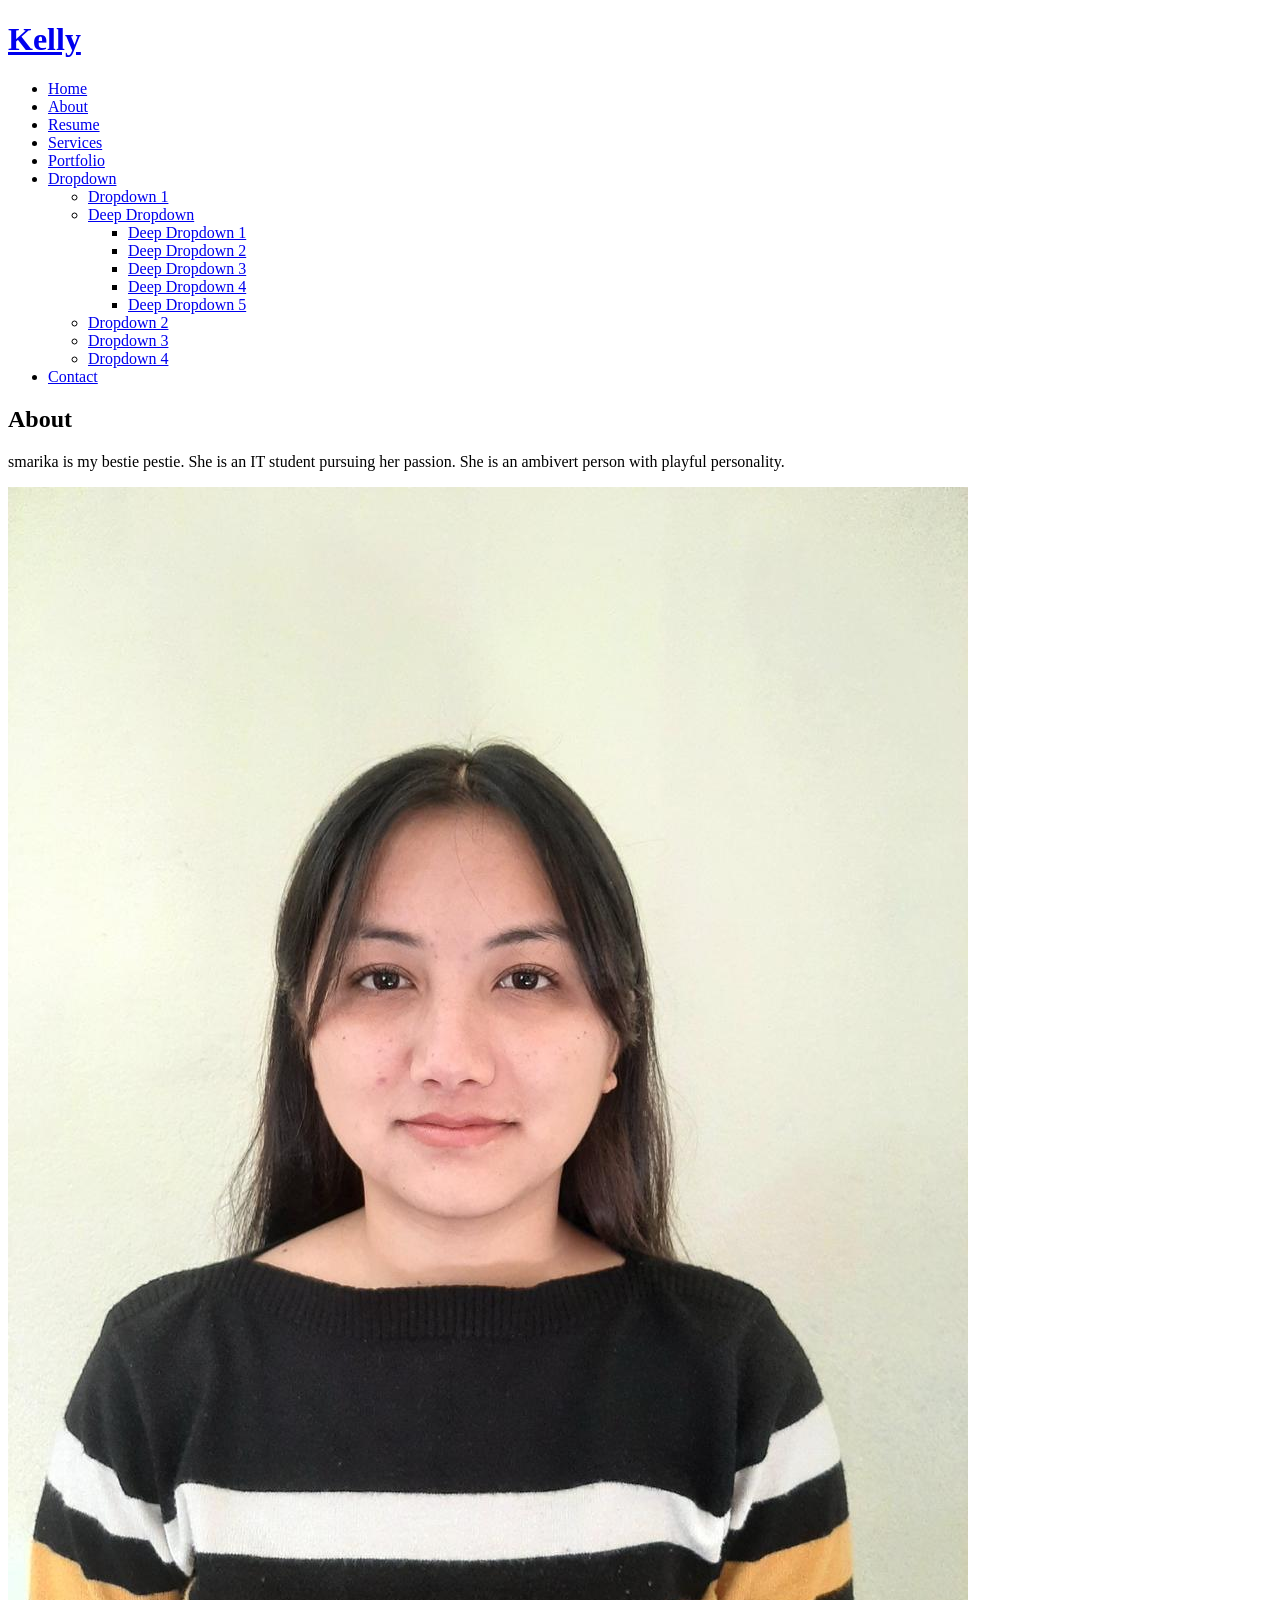
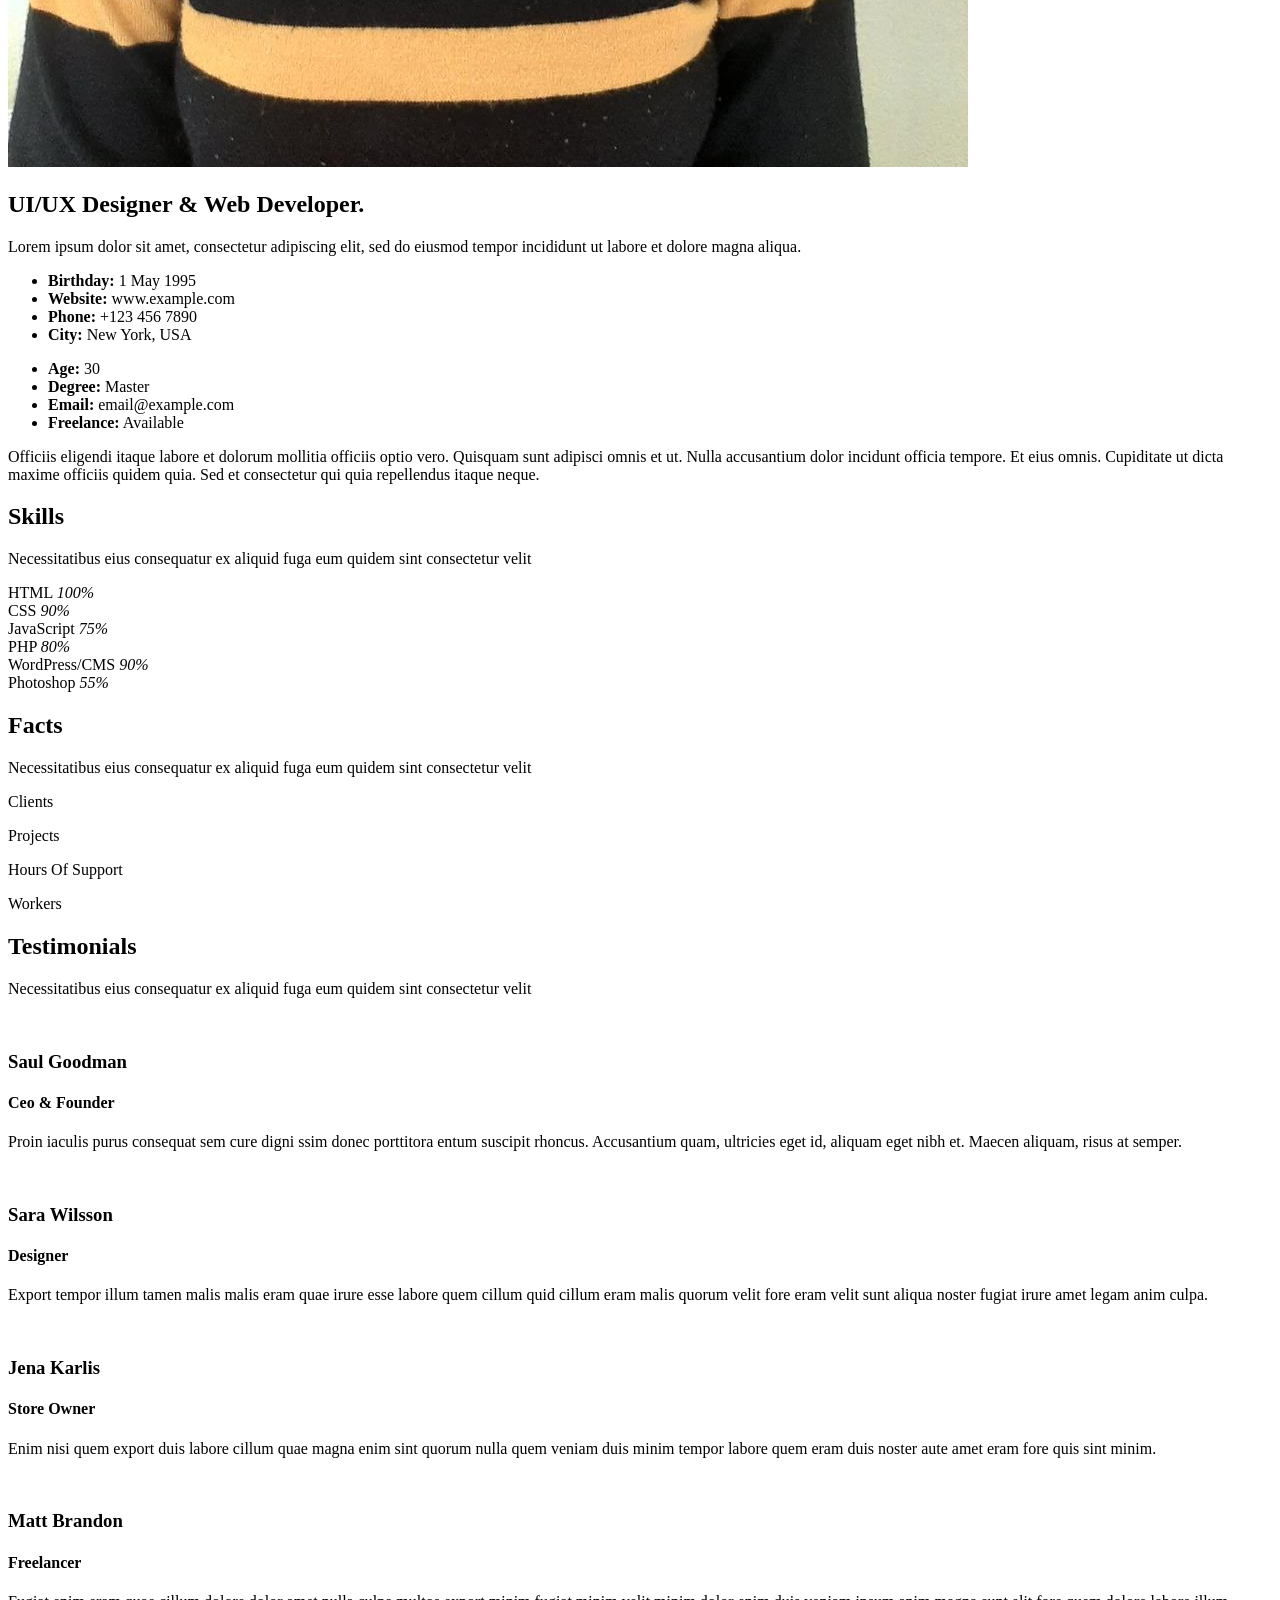
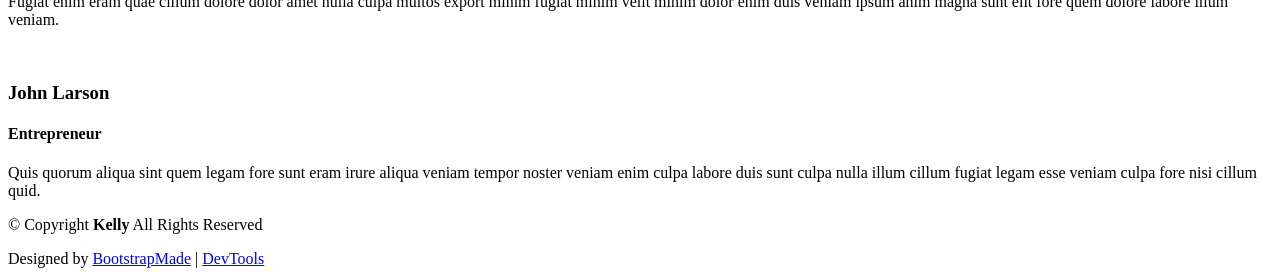
==== about.html @ 33f1fb22 "udpate: updated bio in about page" ====
<!DOCTYPE html>
<html lang="en">

<head>
  <meta charset="utf-8">
  <meta content="width=device-width, initial-scale=1.0" name="viewport">
  <title>About - Smarika thapa</title>
  <meta name="description" content="">
  <meta name="keywords" content="">

  <!-- Favicons -->
  <link href="assets/img/favicon.png" rel="icon">
  <link href="assets/img/apple-touch-icon.png" rel="apple-touch-icon">

  <!-- Fonts -->
  <link href="https://fonts.googleapis.com" rel="preconnect">
  <link href="https://fonts.gstatic.com" rel="preconnect" crossorigin>
  <link href="https://fonts.googleapis.com/css2?family=Roboto:ital,wght@0,100;0,300;0,400;0,500;0,700;0,900;1,100;1,300;1,400;1,500;1,700;1,900&family=Poppins:ital,wght@0,100;0,200;0,300;0,400;0,500;0,600;0,700;0,800;0,900;1,100;1,200;1,300;1,400;1,500;1,600;1,700;1,800;1,900&family=Raleway:ital,wght@0,100;0,200;0,300;0,400;0,500;0,600;0,700;0,800;0,900;1,100;1,200;1,300;1,400;1,500;1,600;1,700;1,800;1,900&display=swap" rel="stylesheet">

  <!-- Vendor CSS Files -->
  <link href="assets/vendor/bootstrap/css/bootstrap.min.css" rel="stylesheet">
  <link href="assets/vendor/bootstrap-icons/bootstrap-icons.css" rel="stylesheet">
  <link href="assets/vendor/aos/aos.css" rel="stylesheet">
  <link href="assets/vendor/swiper/swiper-bundle.min.css" rel="stylesheet">
  <link href="assets/vendor/glightbox/css/glightbox.min.css" rel="stylesheet">

  <!-- Main CSS File -->
  <link href="assets/css/main.css" rel="stylesheet">

 
</head>

<body class="about-page">

  <header id="header" class="header d-flex align-items-center light-background sticky-top">
    <div class="container-fluid position-relative d-flex align-items-center justify-content-between">

      <a href="index.html" class="logo d-flex align-items-center me-auto me-xl-0">
        <!-- Uncomment the line below if you also wish to use an image logo -->
        <!-- <img src="assets/img/logo.png" alt=""> -->
        <h1 class="sitename">Kelly</h1>
      </a>

      <nav id="navmenu" class="navmenu">
        <ul>
          <li><a href="index.html">Home</a></li>
          <li><a href="about.html" class="active">About</a></li>
          <li><a href="resume.html">Resume</a></li>
          <li><a href="services.html">Services</a></li>
          <li><a href="portfolio.html">Portfolio</a></li>
          <li class="dropdown"><a href="#"><span>Dropdown</span> <i class="bi bi-chevron-down toggle-dropdown"></i></a>
            <ul>
              <li><a href="#">Dropdown 1</a></li>
              <li class="dropdown"><a href="#"><span>Deep Dropdown</span> <i class="bi bi-chevron-down toggle-dropdown"></i></a>
                <ul>
                  <li><a href="#">Deep Dropdown 1</a></li>
                  <li><a href="#">Deep Dropdown 2</a></li>
                  <li><a href="#">Deep Dropdown 3</a></li>
                  <li><a href="#">Deep Dropdown 4</a></li>
                  <li><a href="#">Deep Dropdown 5</a></li>
                </ul>
              </li>
              <li><a href="#">Dropdown 2</a></li>
              <li><a href="#">Dropdown 3</a></li>
              <li><a href="#">Dropdown 4</a></li>
            </ul>
          </li>
          <li><a href="contact.html">Contact</a></li>
        </ul>
        <i class="mobile-nav-toggle d-xl-none bi bi-list"></i>
      </nav>

      <div class="header-social-links">
        <a href="#" class="twitter"><i class="bi bi-twitter-x"></i></a>
        <a href="#" class="facebook"><i class="bi bi-facebook"></i></a>
        <a href="#" class="instagram"><i class="bi bi-instagram"></i></a>
        <a href="#" class="linkedin"><i class="bi bi-linkedin"></i></a>
      </div>

    </div>
  </header>

  <main class="main">

    <!-- About Section -->
    <section id="about" class="about section">

      <!-- Section Title -->
      <div class="container section-title" data-aos="fade-up">
        <h2>About</h2>
        <p>
          smarika is my bestie pestie. She is an IT student pursuing her passion. She is an ambivert person with playful personality. 
        </p>
      </div><!-- End Section Title -->

      <div class="container" data-aos="fade-up" data-aos-delay="100">

        <div class="row gy-4 justify-content-center">
          <div class="col-lg-4">
            <img src="assets/img/portfolio/smarika.jpeg" class="img-fluid" alt="">
          </div>
          <div class="col-lg-8 content">
            <h2>UI/UX Designer &amp; Web Developer.</h2>
            <p class="fst-italic py-3">
              Lorem ipsum dolor sit amet, consectetur adipiscing elit, sed do eiusmod tempor incididunt ut labore et dolore
              magna aliqua.
            </p>
            <div class="row">
              <div class="col-lg-6">
                <ul>
                  <li><i class="bi bi-chevron-right"></i> <strong>Birthday:</strong> <span>1 May 1995</span></li>
                  <li><i class="bi bi-chevron-right"></i> <strong>Website:</strong> <span>www.example.com</span></li>
                  <li><i class="bi bi-chevron-right"></i> <strong>Phone:</strong> <span>+123 456 7890</span></li>
                  <li><i class="bi bi-chevron-right"></i> <strong>City:</strong> <span>New York, USA</span></li>
                </ul>
              </div>
              <div class="col-lg-6">
                <ul>
                  <li><i class="bi bi-chevron-right"></i> <strong>Age:</strong> <span>30</span></li>
                  <li><i class="bi bi-chevron-right"></i> <strong>Degree:</strong> <span>Master</span></li>
                  <li><i class="bi bi-chevron-right"></i> <strong>Email:</strong> <span>email@example.com</span></li>
                  <li><i class="bi bi-chevron-right"></i> <strong>Freelance:</strong> <span>Available</span></li>
                </ul>
              </div>
            </div>
            <p class="py-3">
              Officiis eligendi itaque labore et dolorum mollitia officiis optio vero. Quisquam sunt adipisci omnis et ut. Nulla accusantium dolor incidunt officia tempore. Et eius omnis.
              Cupiditate ut dicta maxime officiis quidem quia. Sed et consectetur qui quia repellendus itaque neque.
            </p>
          </div>
        </div>

      </div>

    </section><!-- /About Section -->

    <!-- Skills Section -->
    <section id="skills" class="skills section">

      <!-- Section Title -->
      <div class="container section-title" data-aos="fade-up">
        <h2>Skills</h2>
        <p>Necessitatibus eius consequatur ex aliquid fuga eum quidem sint consectetur velit</p>
      </div><!-- End Section Title -->

      <div class="container" data-aos="fade-up" data-aos-delay="100">

        <div class="row skills-content skills-animation">

          <div class="col-lg-6">

            <div class="progress">
              <span class="skill"><span>HTML</span> <i class="val">100%</i></span>
              <div class="progress-bar-wrap">
                <div class="progress-bar" role="progressbar" aria-valuenow="100" aria-valuemin="0" aria-valuemax="100"></div>
              </div>
            </div><!-- End Skills Item -->

            <div class="progress">
              <span class="skill"><span>CSS</span> <i class="val">90%</i></span>
              <div class="progress-bar-wrap">
                <div class="progress-bar" role="progressbar" aria-valuenow="90" aria-valuemin="0" aria-valuemax="100"></div>
              </div>
            </div><!-- End Skills Item -->

            <div class="progress">
              <span class="skill"><span>JavaScript</span> <i class="val">75%</i></span>
              <div class="progress-bar-wrap">
                <div class="progress-bar" role="progressbar" aria-valuenow="75" aria-valuemin="0" aria-valuemax="100"></div>
              </div>
            </div><!-- End Skills Item -->

          </div>

          <div class="col-lg-6">

            <div class="progress">
              <span class="skill"><span>PHP</span> <i class="val">80%</i></span>
              <div class="progress-bar-wrap">
                <div class="progress-bar" role="progressbar" aria-valuenow="80" aria-valuemin="0" aria-valuemax="100"></div>
              </div>
            </div><!-- End Skills Item -->

            <div class="progress">
              <span class="skill"><span>WordPress/CMS</span> <i class="val">90%</i></span>
              <div class="progress-bar-wrap">
                <div class="progress-bar" role="progressbar" aria-valuenow="90" aria-valuemin="0" aria-valuemax="100"></div>
              </div>
            </div><!-- End Skills Item -->

            <div class="progress">
              <span class="skill"><span>Photoshop</span> <i class="val">55%</i></span>
              <div class="progress-bar-wrap">
                <div class="progress-bar" role="progressbar" aria-valuenow="55" aria-valuemin="0" aria-valuemax="100"></div>
              </div>
            </div><!-- End Skills Item -->

          </div>

        </div>

      </div>

    </section><!-- /Skills Section -->

    <!-- Stats Section -->
    <section id="stats" class="stats section">

      <!-- Section Title -->
      <div class="container section-title" data-aos="fade-up">
        <h2>Facts</h2>
        <p>Necessitatibus eius consequatur ex aliquid fuga eum quidem sint consectetur velit</p>
      </div><!-- End Section Title -->

      <div class="container" data-aos="fade-up" data-aos-delay="100">

        <div class="row gy-4">

          <div class="col-lg-3 col-md-6">
            <div class="stats-item text-center w-100 h-100">
              <span data-purecounter-start="0" data-purecounter-end="232" data-purecounter-duration="1" class="purecounter"></span>
              <p>Clients</p>
            </div>
          </div><!-- End Stats Item -->

          <div class="col-lg-3 col-md-6">
            <div class="stats-item text-center w-100 h-100">
              <span data-purecounter-start="0" data-purecounter-end="521" data-purecounter-duration="1" class="purecounter"></span>
              <p>Projects</p>
            </div>
          </div><!-- End Stats Item -->

          <div class="col-lg-3 col-md-6">
            <div class="stats-item text-center w-100 h-100">
              <span data-purecounter-start="0" data-purecounter-end="1453" data-purecounter-duration="1" class="purecounter"></span>
              <p>Hours Of Support</p>
            </div>
          </div><!-- End Stats Item -->

          <div class="col-lg-3 col-md-6">
            <div class="stats-item text-center w-100 h-100">
              <span data-purecounter-start="0" data-purecounter-end="32" data-purecounter-duration="1" class="purecounter"></span>
              <p>Workers</p>
            </div>
          </div><!-- End Stats Item -->

        </div>

      </div>

    </section><!-- /Stats Section -->

    <!-- Testimonials Section -->
    <section id="testimonials" class="testimonials section">

      <!-- Section Title -->
      <div class="container section-title" data-aos="fade-up">
        <h2>Testimonials</h2>
        <p>Necessitatibus eius consequatur ex aliquid fuga eum quidem sint consectetur velit</p>
      </div><!-- End Section Title -->

      <div class="container" data-aos="fade-up" data-aos-delay="100">

        <div class="swiper init-swiper">
          <script type="application/json" class="swiper-config">
            {
              "loop": true,
              "speed": 600,
              "autoplay": {
                "delay": 5000
              },
              "slidesPerView": "auto",
              "pagination": {
                "el": ".swiper-pagination",
                "type": "bullets",
                "clickable": true
              }
            }
          </script>
          <div class="swiper-wrapper">

            <div class="swiper-slide">
              <div class="testimonial-item">
                <img src="assets/img/testimonials/testimonials-1.jpg" class="testimonial-img" alt="">
                <h3>Saul Goodman</h3>
                <h4>Ceo &amp; Founder</h4>
                <div class="stars">
                  <i class="bi bi-star-fill"></i><i class="bi bi-star-fill"></i><i class="bi bi-star-fill"></i><i class="bi bi-star-fill"></i><i class="bi bi-star-fill"></i>
                </div>
                <p>
                  <i class="bi bi-quote quote-icon-left"></i>
                  <span>Proin iaculis purus consequat sem cure digni ssim donec porttitora entum suscipit rhoncus. Accusantium quam, ultricies eget id, aliquam eget nibh et. Maecen aliquam, risus at semper.</span>
                  <i class="bi bi-quote quote-icon-right"></i>
                </p>
              </div>
            </div><!-- End testimonial item -->

            <div class="swiper-slide">
              <div class="testimonial-item">
                <img src="assets/img/testimonials/testimonials-2.jpg" class="testimonial-img" alt="">
                <h3>Sara Wilsson</h3>
                <h4>Designer</h4>
                <div class="stars">
                  <i class="bi bi-star-fill"></i><i class="bi bi-star-fill"></i><i class="bi bi-star-fill"></i><i class="bi bi-star-fill"></i><i class="bi bi-star-fill"></i>
                </div>
                <p>
                  <i class="bi bi-quote quote-icon-left"></i>
                  <span>Export tempor illum tamen malis malis eram quae irure esse labore quem cillum quid cillum eram malis quorum velit fore eram velit sunt aliqua noster fugiat irure amet legam anim culpa.</span>
                  <i class="bi bi-quote quote-icon-right"></i>
                </p>
              </div>
            </div><!-- End testimonial item -->

            <div class="swiper-slide">
              <div class="testimonial-item">
                <img src="assets/img/testimonials/testimonials-3.jpg" class="testimonial-img" alt="">
                <h3>Jena Karlis</h3>
                <h4>Store Owner</h4>
                <div class="stars">
                  <i class="bi bi-star-fill"></i><i class="bi bi-star-fill"></i><i class="bi bi-star-fill"></i><i class="bi bi-star-fill"></i><i class="bi bi-star-fill"></i>
                </div>
                <p>
                  <i class="bi bi-quote quote-icon-left"></i>
                  <span>Enim nisi quem export duis labore cillum quae magna enim sint quorum nulla quem veniam duis minim tempor labore quem eram duis noster aute amet eram fore quis sint minim.</span>
                  <i class="bi bi-quote quote-icon-right"></i>
                </p>
              </div>
            </div><!-- End testimonial item -->

            <div class="swiper-slide">
              <div class="testimonial-item">
                <img src="assets/img/testimonials/testimonials-4.jpg" class="testimonial-img" alt="">
                <h3>Matt Brandon</h3>
                <h4>Freelancer</h4>
                <div class="stars">
                  <i class="bi bi-star-fill"></i><i class="bi bi-star-fill"></i><i class="bi bi-star-fill"></i><i class="bi bi-star-fill"></i><i class="bi bi-star-fill"></i>
                </div>
                <p>
                  <i class="bi bi-quote quote-icon-left"></i>
                  <span>Fugiat enim eram quae cillum dolore dolor amet nulla culpa multos export minim fugiat minim velit minim dolor enim duis veniam ipsum anim magna sunt elit fore quem dolore labore illum veniam.</span>
                  <i class="bi bi-quote quote-icon-right"></i>
                </p>
              </div>
            </div><!-- End testimonial item -->

            <div class="swiper-slide">
              <div class="testimonial-item">
                <img src="assets/img/testimonials/testimonials-5.jpg" class="testimonial-img" alt="">
                <h3>John Larson</h3>
                <h4>Entrepreneur</h4>
                <div class="stars">
                  <i class="bi bi-star-fill"></i><i class="bi bi-star-fill"></i><i class="bi bi-star-fill"></i><i class="bi bi-star-fill"></i><i class="bi bi-star-fill"></i>
                </div>
                <p>
                  <i class="bi bi-quote quote-icon-left"></i>
                  <span>Quis quorum aliqua sint quem legam fore sunt eram irure aliqua veniam tempor noster veniam enim culpa labore duis sunt culpa nulla illum cillum fugiat legam esse veniam culpa fore nisi cillum quid.</span>
                  <i class="bi bi-quote quote-icon-right"></i>
                </p>
              </div>
            </div><!-- End testimonial item -->

          </div>
          <div class="swiper-pagination"></div>
        </div>

      </div>

    </section><!-- /Testimonials Section -->

  </main>

  <footer id="footer" class="footer light-background">

    <div class="container">
      <div class="copyright text-center ">
        <p>© <span>Copyright</span> <strong class="px-1 sitename">Kelly</strong> <span>All Rights Reserved<br></span></p>
      </div>
      <div class="social-links d-flex justify-content-center">
        <a href=""><i class="bi bi-twitter-x"></i></a>
        <a href=""><i class="bi bi-facebook"></i></a>
        <a href=""><i class="bi bi-instagram"></i></a>
        <a href=""><i class="bi bi-linkedin"></i></a>
      </div>
      <div class="credits">
        <!-- All the links in the footer should remain intact. -->
        <!-- You can delete the links only if you've purchased the pro version. -->
        <!-- Licensing information: https://bootstrapmade.com/license/ -->
        <!-- Purchase the pro version with working PHP/AJAX contact form: [buy-url] -->
        Designed by <a href="https://bootstrapmade.com/">BootstrapMade</a> | <a href="https://bootstrapmade.com/tools/">DevTools</a>
      </div>
    </div>

  </footer>

  <!-- Scroll Top -->
  <a href="#" id="scroll-top" class="scroll-top d-flex align-items-center justify-content-center"><i class="bi bi-arrow-up-short"></i></a>

  <!-- Preloader -->
  <div id="preloader"></div>

  <!-- Vendor JS Files -->
  <script src="assets/vendor/bootstrap/js/bootstrap.bundle.min.js"></script>
  <script src="assets/vendor/php-email-form/validate.js"></script>
  <script src="assets/vendor/aos/aos.js"></script>
  <script src="assets/vendor/waypoints/noframework.waypoints.js"></script>
  <script src="assets/vendor/purecounter/purecounter_vanilla.js"></script>
  <script src="assets/vendor/swiper/swiper-bundle.min.js"></script>
  <script src="assets/vendor/glightbox/js/glightbox.min.js"></script>
  <script src="assets/vendor/imagesloaded/imagesloaded.pkgd.min.js"></script>
  <script src="assets/vendor/isotope-layout/isotope.pkgd.min.js"></script>

  <!-- Main JS File -->
  <script src="assets/js/main.js"></script>

</body>

</html>
---- assets/css/main.css ----
/**
* Template Name: Kelly
* Template URL: https://bootstrapmade.com/kelly-free-bootstrap-cv-resume-html-template/
* Updated: Aug 07 2024 with Bootstrap v5.3.3
* Author: BootstrapMade.com
* License: https://bootstrapmade.com/license/
*/

/*--------------------------------------------------------------
# Font & Color Variables
# Help: https://bootstrapmade.com/color-system/
--------------------------------------------------------------*/
/* Fonts */
:root {
  --default-font: "Roboto",  system-ui, -apple-system, "Segoe UI", Roboto, "Helvetica Neue", Arial, "Noto Sans", "Liberation Sans", sans-serif, "Apple Color Emoji", "Segoe UI Emoji", "Segoe UI Symbol", "Noto Color Emoji";
  --heading-font: "Raleway",  sans-serif;
  --nav-font: "Poppins",  sans-serif;
}

/* Global Colors - The following color variables are used throughout the website. Updating them here will change the color scheme of the entire website */
:root { 
  --background-color: #ffffff; /* Background color for the entire website, including individual sections */
  --default-color: #444444; /* Default color used for the majority of the text content across the entire website */
  --heading-color: #222222; /* Color for headings, subheadings and title throughout the website */
  --accent-color: #34b7a7; /* Accent color that represents your brand on the website. It's used for buttons, links, and other elements that need to stand out */
  --surface-color: #ffffff; /* The surface color is used as a background of boxed elements within sections, such as cards, icon boxes, or other elements that require a visual separation from the global background. */
  --contrast-color: #ffffff; /* Contrast color for text, ensuring readability against backgrounds of accent, heading, or default colors. */
}

/* Nav Menu Colors - The following color variables are used specifically for the navigation menu. They are separate from the global colors to allow for more customization options */
:root {
  --nav-color: #444444;  /* The default color of the main navmenu links */
  --nav-hover-color: #34b7a7; /* Applied to main navmenu links when they are hovered over or active */
  --nav-mobile-background-color: #ffffff; /* Used as the background color for mobile navigation menu */
  --nav-dropdown-background-color: #ffffff; /* Used as the background color for dropdown items that appear when hovering over primary navigation items */
  --nav-dropdown-color: #444444; /* Used for navigation links of the dropdown items in the navigation menu. */
  --nav-dropdown-hover-color: #34b7a7; /* Similar to --nav-hover-color, this color is applied to dropdown navigation links when they are hovered over. */
}

/* Color Presets - These classes override global colors when applied to any section or element, providing reuse of the sam color scheme. */

.light-background {
  --background-color: #e9e8e6;
  --surface-color: #ffffff;
}

.dark-background {
  --background-color: #060606;
  --default-color: #ffffff;
  --heading-color: #ffffff;
  --surface-color: #252525;
  --contrast-color: #ffffff;
}

/* Smooth scroll */
:root {
  scroll-behavior: smooth;
}

/*--------------------------------------------------------------
# General Styling & Shared Classes
--------------------------------------------------------------*/
body {
  color: var(--default-color);
  background-color: var(--background-color);
  font-family: var(--default-font);
}

a {
  color: var(--accent-color);
  text-decoration: none;
  transition: 0.3s;
}

a:hover {
  color: color-mix(in srgb, var(--accent-color), transparent 25%);
  text-decoration: none;
}

h1,
h2,
h3,
h4,
h5,
h6 {
  color: var(--heading-color);
  font-family: var(--heading-font);
}

/* PHP Email Form Messages
------------------------------*/
.php-email-form .error-message {
  display: none;
  background: #df1529;
  color: #ffffff;
  text-align: left;
  padding: 15px;
  margin-bottom: 24px;
  font-weight: 600;
}

.php-email-form .sent-message {
  display: none;
  color: #ffffff;
  background: #059652;
  text-align: center;
  padding: 15px;
  margin-bottom: 24px;
  font-weight: 600;
}

.php-email-form .loading {
  display: none;
  background: var(--surface-color);
  text-align: center;
  padding: 15px;
  margin-bottom: 24px;
}

.php-email-form .loading:before {
  content: "";
  display: inline-block;
  border-radius: 50%;
  width: 24px;
  height: 24px;
  margin: 0 10px -6px 0;
  border: 3px solid var(--accent-color);
  border-top-color: var(--surface-color);
  animation: php-email-form-loading 1s linear infinite;
}

@keyframes php-email-form-loading {
  0% {
    transform: rotate(0deg);
  }

  100% {
    transform: rotate(360deg);
  }
}

/*--------------------------------------------------------------
# Global Header
--------------------------------------------------------------*/
.header {
  color: var(--default-color);
  background-color: var(--background-color);
  padding: 15px 0;
  transition: all 0.5s;
  z-index: 997;
  box-shadow: 0px 0 18px rgba(0, 0, 0, 0.1);
}

.header .logo {
  line-height: 1;
}

.header .logo img {
  max-height: 36px;
  margin-right: 8px;
}

.header .logo h1 {
  font-size: 32px;
  margin: 0;
  font-weight: 300;
  text-transform: uppercase;
  color: var(--heading-color);
}

.header .header-social-links {
  padding-right: 15px;
}

.header .header-social-links a {
  color: color-mix(in srgb, var(--default-color), transparent 40%);
  padding-left: 6px;
  display: inline-block;
  transition: 0.3s;
  font-size: 16px;
}

.header .header-social-links a:hover {
  color: var(--accent-color);
}

.header .header-social-links a i {
  line-height: 0px;
}

@media (max-width: 1200px) {
  .header .logo {
    order: 1;
  }

  .header .header-social-links {
    order: 2;
  }

  .header .navmenu {
    order: 3;
  }
}

/*--------------------------------------------------------------
# Navigation Menu
--------------------------------------------------------------*/
/* Desktop Navigation */
@media (min-width: 1200px) {
  .navmenu {
    padding: 0;
  }

  .navmenu ul {
    margin: 0;
    padding: 0;
    display: flex;
    list-style: none;
    align-items: center;
  }

  .navmenu li {
    position: relative;
  }

  .navmenu>ul>li {
    white-space: nowrap;
    padding: 15px 14px;
  }

  .navmenu>ul>li:last-child {
    padding-right: 0;
  }

  .navmenu a,
  .navmenu a:focus {
    color: var(--nav-color);
    font-size: 15px;
    padding: 0 2px;
    font-family: var(--nav-font);
    font-weight: 400;
    display: flex;
    align-items: center;
    justify-content: space-between;
    white-space: nowrap;
    transition: 0.3s;
    position: relative;
  }

  .navmenu a i,
  .navmenu a:focus i {
    font-size: 12px;
    line-height: 0;
    margin-left: 5px;
    transition: 0.3s;
  }

  .navmenu>ul>li>a:before {
    content: "";
    position: absolute;
    height: 2px;
    bottom: -6px;
    left: 0;
    background-color: var(--nav-hover-color);
    visibility: hidden;
    width: 0px;
    transition: all 0.3s ease-in-out 0s;
  }

  .navmenu a:hover:before,
  .navmenu li:hover>a:before,
  .navmenu .active:before {
    visibility: visible;
    width: 25px;
  }

  .navmenu li:hover>a,
  .navmenu .active,
  .navmenu .active:focus {
    color: var(--nav-hover-color);
  }

  .navmenu .dropdown ul {
    margin: 0;
    padding: 10px 0;
    background: var(--nav-dropdown-background-color);
    display: block;
    position: absolute;
    visibility: hidden;
    left: 14px;
    top: 130%;
    opacity: 0;
    transition: 0.3s;
    border-radius: 4px;
    z-index: 99;
    box-shadow: 0px 0px 30px rgba(0, 0, 0, 0.1);
  }

  .navmenu .dropdown ul li {
    min-width: 200px;
  }

  .navmenu .dropdown ul a {
    padding: 10px 20px;
    font-size: 15px;
    text-transform: none;
    color: var(--nav-dropdown-color);
  }

  .navmenu .dropdown ul a i {
    font-size: 12px;
  }

  .navmenu .dropdown ul a:hover,
  .navmenu .dropdown ul .active:hover,
  .navmenu .dropdown ul li:hover>a {
    color: var(--nav-dropdown-hover-color);
  }

  .navmenu .dropdown:hover>ul {
    opacity: 1;
    top: 100%;
    visibility: visible;
  }

  .navmenu .dropdown .dropdown ul {
    top: 0;
    left: -90%;
    visibility: hidden;
  }

  .navmenu .dropdown .dropdown:hover>ul {
    opacity: 1;
    top: 0;
    left: -100%;
    visibility: visible;
  }
}

/* Mobile Navigation */
@media (max-width: 1199px) {
  .mobile-nav-toggle {
    color: var(--nav-color);
    font-size: 28px;
    line-height: 0;
    margin-right: 10px;
    cursor: pointer;
    transition: color 0.3s;
  }

  .navmenu {
    padding: 0;
    z-index: 9997;
  }

  .navmenu ul {
    display: none;
    list-style: none;
    position: absolute;
    inset: 60px 20px 20px 20px;
    padding: 10px 0;
    margin: 0;
    border-radius: 6px;
    background-color: var(--nav-mobile-background-color);
    border: 1px solid color-mix(in srgb, var(--default-color), transparent 90%);
    box-shadow: none;
    overflow-y: auto;
    transition: 0.3s;
    z-index: 9998;
  }

  .navmenu a,
  .navmenu a:focus {
    color: var(--nav-dropdown-color);
    padding: 10px 20px;
    font-family: var(--nav-font);
    font-size: 17px;
    font-weight: 500;
    display: flex;
    align-items: center;
    justify-content: space-between;
    white-space: nowrap;
    transition: 0.3s;
  }

  .navmenu a i,
  .navmenu a:focus i {
    font-size: 12px;
    line-height: 0;
    margin-left: 5px;
    width: 30px;
    height: 30px;
    display: flex;
    align-items: center;
    justify-content: center;
    border-radius: 50%;
    transition: 0.3s;
    background-color: color-mix(in srgb, var(--accent-color), transparent 90%);
  }

  .navmenu a i:hover,
  .navmenu a:focus i:hover {
    background-color: var(--accent-color);
    color: var(--contrast-color);
  }

  .navmenu a:hover,
  .navmenu .active,
  .navmenu .active:focus {
    color: var(--nav-dropdown-hover-color);
  }

  .navmenu .active i,
  .navmenu .active:focus i {
    background-color: var(--accent-color);
    color: var(--contrast-color);
    transform: rotate(180deg);
  }

  .navmenu .dropdown ul {
    position: static;
    display: none;
    z-index: 99;
    padding: 10px 0;
    margin: 10px 20px;
    background-color: var(--nav-dropdown-background-color);
    transition: all 0.5s ease-in-out;
  }

  .navmenu .dropdown ul ul {
    background-color: rgba(33, 37, 41, 0.1);
  }

  .navmenu .dropdown>.dropdown-active {
    display: block;
    background-color: rgba(33, 37, 41, 0.03);
  }

  .mobile-nav-active {
    overflow: hidden;
  }

  .mobile-nav-active .mobile-nav-toggle {
    color: #fff;
    position: absolute;
    font-size: 32px;
    top: 15px;
    right: 15px;
    margin-right: 0;
    z-index: 9999;
  }

  .mobile-nav-active .navmenu {
    position: fixed;
    overflow: hidden;
    inset: 0;
    background: rgba(33, 37, 41, 0.8);
    transition: 0.3s;
  }

  .mobile-nav-active .navmenu>ul {
    display: block;
  }
}

/*--------------------------------------------------------------
# Global Footer
--------------------------------------------------------------*/
.footer {
  color: var(--default-color);
  background-color: var(--background-color);
  font-size: 14px;
  padding: 40px 0;
  position: relative;
}

.footer .copyright p {
  margin-bottom: 0;
}

.footer .social-links {
  margin-top: 20px;
}

.footer .social-links a {
  display: flex;
  align-items: center;
  justify-content: center;
  width: 40px;
  height: 40px;
  border-radius: 50%;
  border: 1px solid color-mix(in srgb, var(--default-color), transparent 50%);
  font-size: 16px;
  color: color-mix(in srgb, var(--default-color), transparent 50%);
  margin: 0 5px;
  transition: 0.3s;
}

.footer .social-links a:hover {
  color: var(--accent-color);
  border-color: var(--accent-color);
}

.footer .credits {
  margin-top: 10px;
  font-size: 13px;
  text-align: center;
}

/*--------------------------------------------------------------
# Preloader
--------------------------------------------------------------*/
#preloader {
  position: fixed;
  inset: 0;
  z-index: 9999;
  overflow: hidden;
  background-color: var(--background-color);
  transition: all 0.6s ease-out;
  width: 100%;
  height: 100vh;
}

#preloader:before,
#preloader:after {
  content: "";
  position: absolute;
  border: 4px solid var(--accent-color);
  border-radius: 50%;
  animation: animate-preloader 2s cubic-bezier(0, 0.2, 0.8, 1) infinite;
}

#preloader:after {
  animation-delay: -0.5s;
}

@keyframes animate-preloader {
  0% {
    width: 10px;
    height: 10px;
    top: calc(50% - 5px);
    left: calc(50% - 5px);
    opacity: 1;
  }

  100% {
    width: 72px;
    height: 72px;
    top: calc(50% - 36px);
    left: calc(50% - 36px);
    opacity: 0;
  }
}

/*--------------------------------------------------------------
# Scroll Top Button
--------------------------------------------------------------*/
.scroll-top {
  position: fixed;
  visibility: hidden;
  opacity: 0;
  right: 15px;
  bottom: -15px;
  z-index: 99999;
  background-color: var(--accent-color);
  width: 44px;
  height: 44px;
  border-radius: 50px;
  transition: all 0.4s;
}

.scroll-top i {
  font-size: 24px;
  color: var(--contrast-color);
  line-height: 0;
}

.scroll-top:hover {
  background-color: color-mix(in srgb, var(--accent-color), transparent 20%);
  color: var(--contrast-color);
}

.scroll-top.active {
  visibility: visible;
  opacity: 1;
  bottom: 15px;
}

/*--------------------------------------------------------------
# Disable aos animation delay on mobile devices
--------------------------------------------------------------*/
@media screen and (max-width: 768px) {
  [data-aos-delay] {
    transition-delay: 0 !important;
  }
}

/*--------------------------------------------------------------
# Global Page Titles & Breadcrumbs
--------------------------------------------------------------*/
.page-title {
  color: var(--default-color);
  background-color: var(--background-color);
  padding: 25px 0;
  position: relative;
  border-bottom: 1px solid color-mix(in srgb, var(--default-color), transparent 85%);
}

.page-title h1 {
  font-size: 24px;
  font-weight: 400;
}

.page-title .breadcrumbs ol {
  display: flex;
  flex-wrap: wrap;
  list-style: none;
  padding: 0;
  margin: 0;
  font-size: 14px;
  font-weight: 400;
}

.page-title .breadcrumbs ol li+li {
  padding-left: 10px;
}

.page-title .breadcrumbs ol li+li::before {
  content: "/";
  display: inline-block;
  padding-right: 10px;
  color: color-mix(in srgb, var(--default-color), transparent 70%);
}

/*--------------------------------------------------------------
# Global Sections
--------------------------------------------------------------*/
section,
.section {
  color: var(--default-color);
  background-color: var(--background-color);
  padding: 60px 0;
  scroll-margin-top: 100px;
  overflow: clip;
}

@media (max-width: 1199px) {

  section,
  .section {
    scroll-margin-top: 66px;
  }
}

/*--------------------------------------------------------------
# Global Section Titles
--------------------------------------------------------------*/
.section-title {
  text-align: center;
  padding-bottom: 60px;
  position: relative;
}

.section-title h2 {
  font-size: 32px;
  font-weight: 700;
  margin-bottom: 20px;
  padding-bottom: 20px;
  position: relative;
}

.section-title h2:after {
  content: "";
  position: absolute;
  display: block;
  width: 50px;
  height: 3px;
  background: var(--accent-color);
  left: 0;
  right: 0;
  bottom: 0;
  margin: auto;
}

.section-title p {
  margin-bottom: 0;
}

/*--------------------------------------------------------------
# Hero Section
--------------------------------------------------------------*/
.hero {
  width: 100%;
  min-height: calc(100vh - 82px);
  position: relative;
  padding: 80px 0;
  display: flex;
  align-items: center;
  justify-content: center;
}

@media (max-width: 1200px) {
  .hero {
    min-height: calc(100vh - 68px);
  }
}

.hero img {
  position: absolute;
  inset: 0;
  display: block;
  width: 100%;
  height: 100%;
  object-fit: cover;
  z-index: 1;
}

.hero .container {
  position: relative;
  z-index: 3;
}

.hero h2 {
  margin: 0;
  font-size: 48px;
  font-weight: 700;
}

.hero p {
  margin: 10px 0 0 0;
  font-size: 24px;
  color: var(--heading-color);
}

.hero .btn-get-started {
  color: var(--contrast-color);
  background: var(--accent-color);
  font-family: var(--heading-font);
  text-transform: uppercase;
  font-weight: 600;
  font-size: 12px;
  letter-spacing: 1px;
  display: inline-block;
  padding: 12px 40px;
  border-radius: 50px;
  transition: 0.5s;
  margin-top: 30px;
}

.hero .btn-get-started:hover {
  background: color-mix(in srgb, var(--accent-color) 90%, white 20%);
}

@media (max-width: 768px) {
  .hero h2 {
    font-size: 32px;
  }

  .hero p {
    font-size: 18px;
  }
}

/*--------------------------------------------------------------
# About Section
--------------------------------------------------------------*/
.about .content h2 {
  font-weight: 700;
  font-size: 24px;
}

.about .content ul {
  list-style: none;
  padding: 0;
}

.about .content ul li {
  margin-bottom: 20px;
  display: flex;
  align-items: center;
}

.about .content ul strong {
  margin-right: 10px;
}

.about .content ul i {
  font-size: 16px;
  margin-right: 5px;
  color: var(--accent-color);
  line-height: 0;
}

/*--------------------------------------------------------------
# Skills Section
--------------------------------------------------------------*/
.skills .progress {
  height: 60px;
  display: block;
  background: none;
  border-radius: 0;
}

.skills .progress .skill {
  color: var(--heading-color);
  padding: 0;
  margin: 0 0 6px 0;
  text-transform: uppercase;
  display: block;
  font-weight: 600;
  font-family: var(--heading-font);
}

.skills .progress .skill .val {
  float: right;
  font-style: normal;
}

.skills .progress-bar-wrap {
  background: color-mix(in srgb, var(--default-color), transparent 90%);
  height: 10px;
}

.skills .progress-bar {
  width: 1px;
  height: 10px;
  transition: 0.9s;
  background-color: var(--accent-color);
}

/*--------------------------------------------------------------
# Stats Section
--------------------------------------------------------------*/
.stats .stats-item {
  padding: 30px;
  width: 100%;
}

.stats .stats-item span {
  color: var(--heading-color);
  font-size: 48px;
  display: block;
  font-weight: 700;
  margin-bottom: 20px;
  padding-bottom: 20px;
  position: relative;
}

.stats .stats-item span:after {
  content: "";
  position: absolute;
  display: block;
  width: 25px;
  height: 3px;
  background: var(--accent-color);
  left: 0;
  right: 0;
  bottom: 0;
  margin: auto;
}

.stats .stats-item p {
  color: color-mix(in srgb, var(--default-color), transparent 40%);
  padding: 0;
  margin: 0;
  font-family: var(--heading-font);
  font-weight: 500;
}

/*--------------------------------------------------------------
# Testimonials Section
--------------------------------------------------------------*/
.testimonials .section-header {
  margin-bottom: 40px;
}

.testimonials .testimonials-carousel,
.testimonials .testimonials-slider {
  overflow: hidden;
}

.testimonials .testimonial-item {
  text-align: center;
}

.testimonials .testimonial-item .testimonial-img {
  width: 120px;
  border-radius: 50%;
  border: 4px solid var(--background-color);
  margin: 0 auto;
}

.testimonials .testimonial-item h3 {
  font-size: 20px;
  font-weight: bold;
  margin: 10px 0 5px 0;
}

.testimonials .testimonial-item h4 {
  font-size: 14px;
  color: color-mix(in srgb, var(--default-color), transparent 40%);
  margin: 0 0 15px 0;
}

.testimonials .testimonial-item .stars {
  margin-bottom: 15px;
}

.testimonials .testimonial-item .stars i {
  color: #ffc107;
  margin: 0 1px;
}

.testimonials .testimonial-item .quote-icon-left,
.testimonials .testimonial-item .quote-icon-right {
  color: color-mix(in srgb, var(--accent-color), transparent 50%);
  font-size: 26px;
  line-height: 0;
}

.testimonials .testimonial-item .quote-icon-left {
  display: inline-block;
  left: -5px;
  position: relative;
}

.testimonials .testimonial-item .quote-icon-right {
  display: inline-block;
  right: -5px;
  position: relative;
  top: 10px;
  transform: scale(-1, -1);
}

.testimonials .testimonial-item p {
  font-style: italic;
  margin: 0 auto 15px auto;
}

.testimonials .swiper-wrapper {
  height: auto;
}

.testimonials .swiper-pagination {
  margin-top: 20px;
  position: relative;
}

.testimonials .swiper-pagination .swiper-pagination-bullet {
  width: 12px;
  height: 12px;
  opacity: 1;
  background-color: color-mix(in srgb, var(--default-color), transparent 85%);
}

.testimonials .swiper-pagination .swiper-pagination-bullet-active {
  background-color: var(--accent-color);
}

@media (min-width: 992px) {
  .testimonials .testimonial-item p {
    width: 80%;
  }
}

/*--------------------------------------------------------------
# Resume Section
--------------------------------------------------------------*/
.resume .resume-title {
  color: var(--heading-color);
  font-size: 26px;
  font-weight: 700;
  margin-top: 20px;
  margin-bottom: 20px;
}

.resume .resume-item {
  padding: 0 0 20px 20px;
  margin-top: -2px;
  border-left: 2px solid var(--accent-color);
  position: relative;
}

.resume .resume-item h4 {
  line-height: 18px;
  font-size: 18px;
  font-weight: 600;
  text-transform: uppercase;
  color: color-mix(in srgb, var(--default-color), transparent 20%);
  margin-bottom: 10px;
}

.resume .resume-item h5 {
  font-size: 16px;
  padding: 5px 15px;
  display: inline-block;
  font-weight: 600;
  margin-bottom: 10px;
}

.resume .resume-item ul {
  padding-left: 20px;
}

.resume .resume-item ul li {
  padding-bottom: 10px;
}

.resume .resume-item:last-child {
  padding-bottom: 0;
}

.resume .resume-item::before {
  content: "";
  position: absolute;
  width: 16px;
  height: 16px;
  border-radius: 50px;
  left: -9px;
  top: 0;
  background: var(--background-color);
  border: 2px solid var(--accent-color);
}

/*--------------------------------------------------------------
# Services Section
--------------------------------------------------------------*/
.services .service-item {
  background-color: var(--surface-color);
  box-shadow: 0px 5px 90px 0px rgba(0, 0, 0, 0.1);
  height: 100%;
  padding: 60px 30px;
  text-align: center;
  transition: 0.3s;
  border-radius: 5px;
}

.services .service-item .icon {
  margin: 0 auto;
  width: 100px;
  height: 100px;
  display: flex;
  align-items: center;
  justify-content: center;
  transition: ease-in-out 0.3s;
  position: relative;
}

.services .service-item .icon i {
  font-size: 36px;
  transition: 0.5s;
  position: relative;
}

.services .service-item .icon svg {
  position: absolute;
  top: 0;
  left: 0;
}

.services .service-item .icon svg path {
  transition: 0.5s;
  fill: color-mix(in srgb, var(--default-color), transparent 95%);
}

.services .service-item h3 {
  font-weight: 700;
  margin: 10px 0 15px 0;
  font-size: 22px;
}

.services .service-item p {
  line-height: 24px;
  font-size: 14px;
  margin-bottom: 0;
}

.services .service-item:hover {
  box-shadow: 0px 5px 35px 0px rgba(0, 0, 0, 0.1);
}

.services .service-item.item-cyan i {
  color: #0dcaf0;
}

.services .service-item.item-cyan:hover .icon i {
  color: #fff;
}

.services .service-item.item-cyan:hover .icon path {
  fill: #0dcaf0;
}

.services .service-item.item-orange i {
  color: #fd7e14;
}

.services .service-item.item-orange:hover .icon i {
  color: #fff;
}

.services .service-item.item-orange:hover .icon path {
  fill: #fd7e14;
}

.services .service-item.item-teal i {
  color: #20c997;
}

.services .service-item.item-teal:hover .icon i {
  color: #fff;
}

.services .service-item.item-teal:hover .icon path {
  fill: #20c997;
}

.services .service-item.item-red i {
  color: #df1529;
}

.services .service-item.item-red:hover .icon i {
  color: #fff;
}

.services .service-item.item-red:hover .icon path {
  fill: #df1529;
}

.services .service-item.item-indigo i {
  color: #6610f2;
}

.services .service-item.item-indigo:hover .icon i {
  color: #fff;
}

.services .service-item.item-indigo:hover .icon path {
  fill: #6610f2;
}

.services .service-item.item-pink i {
  color: #f3268c;
}

.services .service-item.item-pink:hover .icon i {
  color: #fff;
}

.services .service-item.item-pink:hover .icon path {
  fill: #f3268c;
}

/*--------------------------------------------------------------
# Portfolio Section
--------------------------------------------------------------*/
.portfolio .portfolio-filters {
  padding: 0;
  margin: 0 auto 20px auto;
  list-style: none;
  text-align: center;
}

.portfolio .portfolio-filters li {
  cursor: pointer;
  display: inline-block;
  padding: 8px 20px 10px 20px;
  margin: 0;
  font-size: 15px;
  font-weight: 500;
  line-height: 1;
  margin-bottom: 5px;
  border-radius: 50px;
  transition: all 0.3s ease-in-out;
  font-family: var(--heading-font);
}

.portfolio .portfolio-filters li:hover,
.portfolio .portfolio-filters li.filter-active {
  color: var(--contrast-color);
  background-color: var(--accent-color);
}

.portfolio .portfolio-filters li:first-child {
  margin-left: 0;
}

.portfolio .portfolio-filters li:last-child {
  margin-right: 0;
}

@media (max-width: 575px) {
  .portfolio .portfolio-filters li {
    font-size: 14px;
    margin: 0 0 10px 0;
  }
}

.portfolio .portfolio-item {
  position: relative;
  overflow: hidden;
}

.portfolio .portfolio-item .portfolio-info {
  opacity: 0;
  position: absolute;
  left: 12px;
  right: 12px;
  bottom: -100%;
  z-index: 3;
  transition: all ease-in-out 0.5s;
  background: color-mix(in srgb, var(--surface-color), transparent 10%);
  padding: 15px;
}

.portfolio .portfolio-item .portfolio-info h4 {
  font-size: 18px;
  font-weight: 600;
  padding-right: 50px;
}

.portfolio .portfolio-item .portfolio-info p {
  color: color-mix(in srgb, var(--default-color), transparent 30%);
  font-size: 14px;
  margin-bottom: 0;
  padding-right: 50px;
}

.portfolio .portfolio-item .portfolio-info .preview-link,
.portfolio .portfolio-item .portfolio-info .details-link {
  position: absolute;
  right: 50px;
  font-size: 24px;
  top: calc(50% - 14px);
  color: color-mix(in srgb, var(--default-color), transparent 30%);
  transition: 0.3s;
  line-height: 0;
}

.portfolio .portfolio-item .portfolio-info .preview-link:hover,
.portfolio .portfolio-item .portfolio-info .details-link:hover {
  color: var(--accent-color);
}

.portfolio .portfolio-item .portfolio-info .details-link {
  right: 14px;
  font-size: 28px;
}

.portfolio .portfolio-item:hover .portfolio-info {
  opacity: 1;
  bottom: 0;
}

/*--------------------------------------------------------------
# Portfolio Details Section
--------------------------------------------------------------*/
.portfolio-details .portfolio-details-slider img {
  width: 100%;
}

.portfolio-details .portfolio-details-slider .swiper-pagination {
  margin-top: 20px;
  position: relative;
}

.portfolio-details .portfolio-details-slider .swiper-pagination .swiper-pagination-bullet {
  width: 12px;
  height: 12px;
  background-color: color-mix(in srgb, var(--default-color), transparent 85%);
  opacity: 1;
}

.portfolio-details .portfolio-details-slider .swiper-pagination .swiper-pagination-bullet-active {
  background-color: var(--accent-color);
}

.portfolio-details .portfolio-info {
  background-color: var(--surface-color);
  padding: 30px;
  box-shadow: 0px 0 30px rgba(0, 0, 0, 0.1);
}

.portfolio-details .portfolio-info h3 {
  font-size: 22px;
  font-weight: 700;
  margin-bottom: 20px;
  padding-bottom: 20px;
  border-bottom: 1px solid color-mix(in srgb, var(--default-color), transparent 85%);
}

.portfolio-details .portfolio-info ul {
  list-style: none;
  padding: 0;
  font-size: 15px;
}

.portfolio-details .portfolio-info ul li+li {
  margin-top: 10px;
}

.portfolio-details .portfolio-description {
  padding-top: 30px;
}

.portfolio-details .portfolio-description h2 {
  font-size: 26px;
  font-weight: 700;
  margin-bottom: 20px;
}

.portfolio-details .portfolio-description p {
  padding: 0;
  color: color-mix(in srgb, var(--default-color), transparent 30%);
}

/*--------------------------------------------------------------
# Contact Section
--------------------------------------------------------------*/
.contact .info-wrap {
  background-color: var(--surface-color);
  box-shadow: 0px 0px 20px rgba(0, 0, 0, 0.1);
  padding: 30px;
}

@media (max-width: 575px) {
  .contact .info-wrap {
    padding: 20px;
  }
}

.contact .info-item {
  margin-bottom: 40px;
}

.contact .info-item i {
  font-size: 20px;
  color: var(--accent-color);
  background: color-mix(in srgb, var(--accent-color), transparent 92%);
  width: 44px;
  height: 44px;
  display: flex;
  justify-content: center;
  align-items: center;
  border-radius: 50px;
  transition: all 0.3s ease-in-out;
  margin-right: 15px;
}

.contact .info-item h3 {
  padding: 0;
  font-size: 18px;
  font-weight: 700;
  margin-bottom: 5px;
}

.contact .info-item p {
  padding: 0;
  margin-bottom: 0;
  font-size: 14px;
}

.contact .info-item:hover i {
  background: var(--accent-color);
  color: var(--contrast-color);
}

.contact .php-email-form {
  background-color: var(--surface-color);
  height: 100%;
  padding: 30px;
  box-shadow: 0px 0px 20px rgba(0, 0, 0, 0.1);
}

@media (max-width: 575px) {
  .contact .php-email-form {
    padding: 20px;
  }
}

.contact .php-email-form input[type=text],
.contact .php-email-form input[type=email],
.contact .php-email-form textarea {
  font-size: 14px;
  padding: 10px 15px;
  box-shadow: none;
  border-radius: 0;
  color: var(--default-color);
  background-color: var(--surface-color);
  border-color: color-mix(in srgb, var(--default-color), transparent 80%);
}

.contact .php-email-form input[type=text]:focus,
.contact .php-email-form input[type=email]:focus,
.contact .php-email-form textarea:focus {
  border-color: var(--accent-color);
}

.contact .php-email-form input[type=text]::placeholder,
.contact .php-email-form input[type=email]::placeholder,
.contact .php-email-form textarea::placeholder {
  color: color-mix(in srgb, var(--default-color), transparent 70%);
}

.contact .php-email-form button[type=submit] {
  color: var(--contrast-color);
  background: var(--accent-color);
  border: 0;
  padding: 10px 30px;
  transition: 0.4s;
  border-radius: 50px;
}

.contact .php-email-form button[type=submit]:hover {
  background: color-mix(in srgb, var(--accent-color), transparent 25%);
}

/*--------------------------------------------------------------
# Starter Section Section
--------------------------------------------------------------*/
.starter-section {
  /* Add your styles here */
}
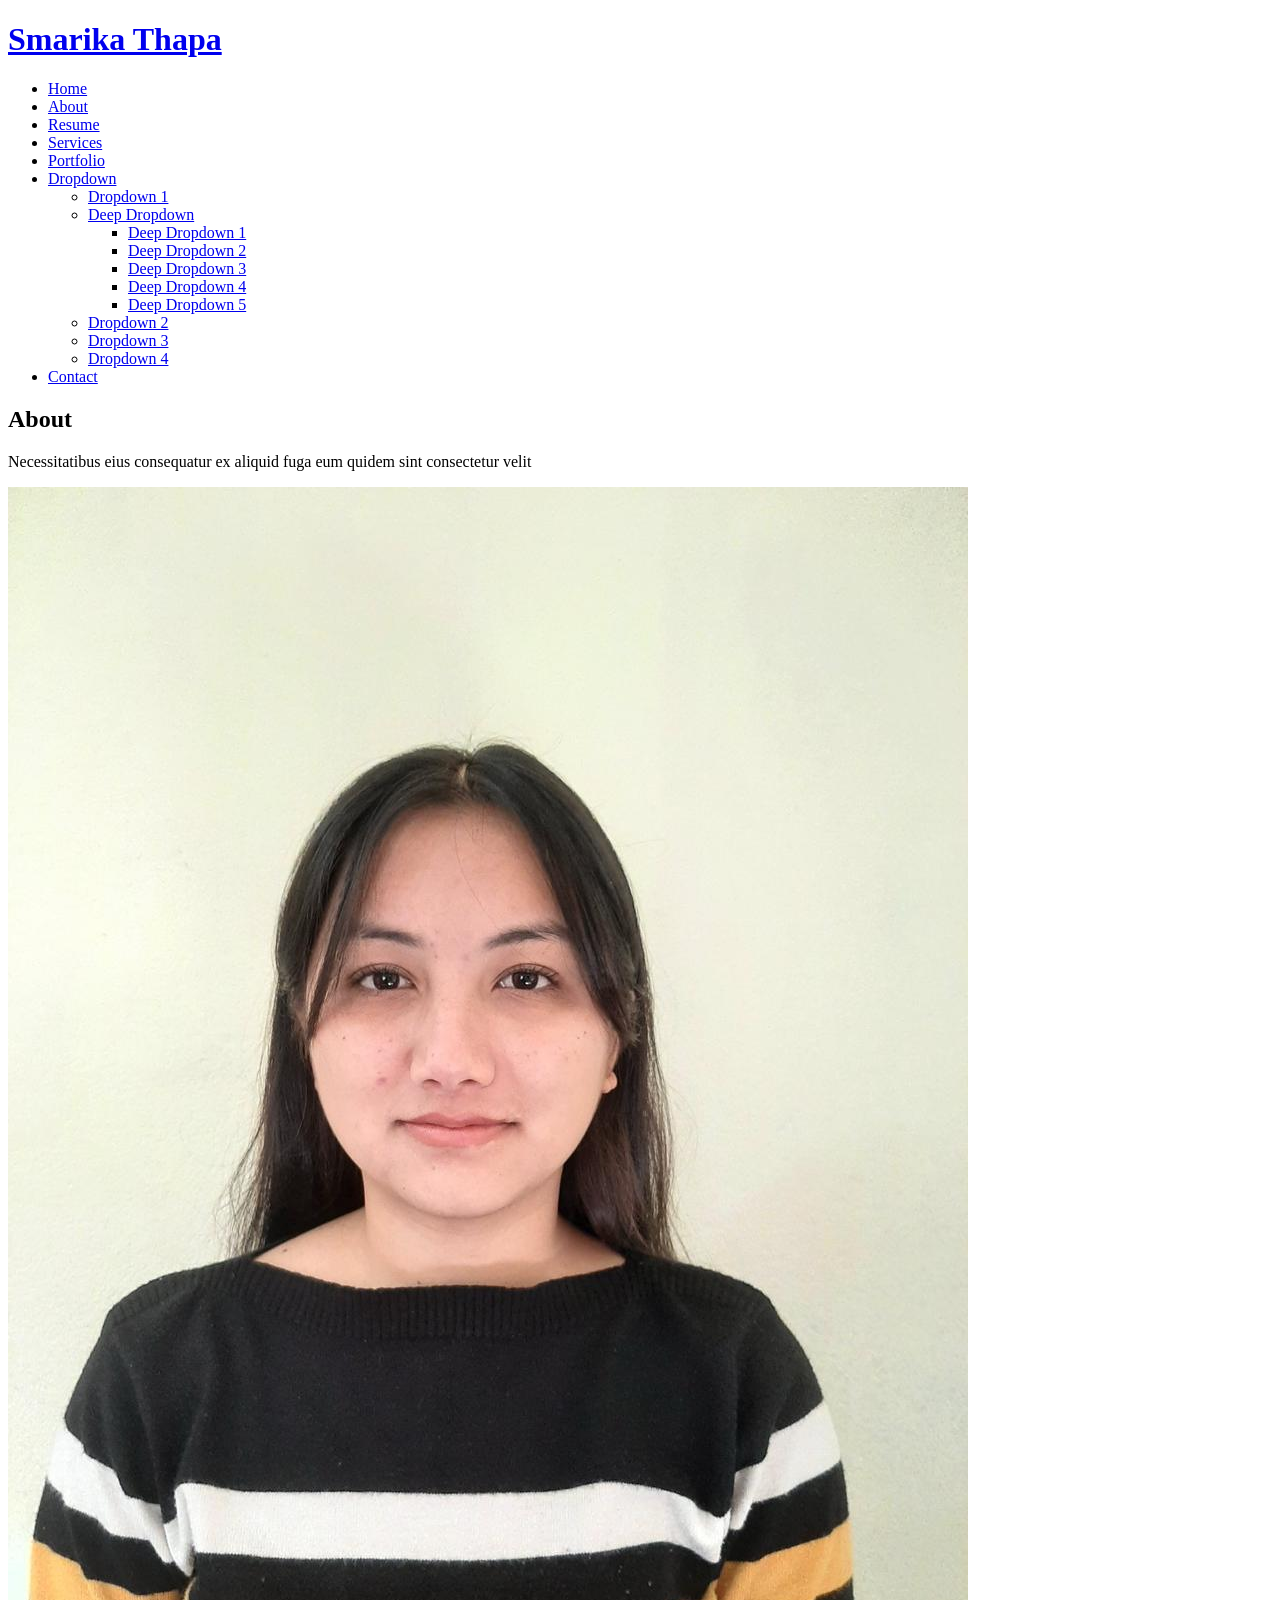
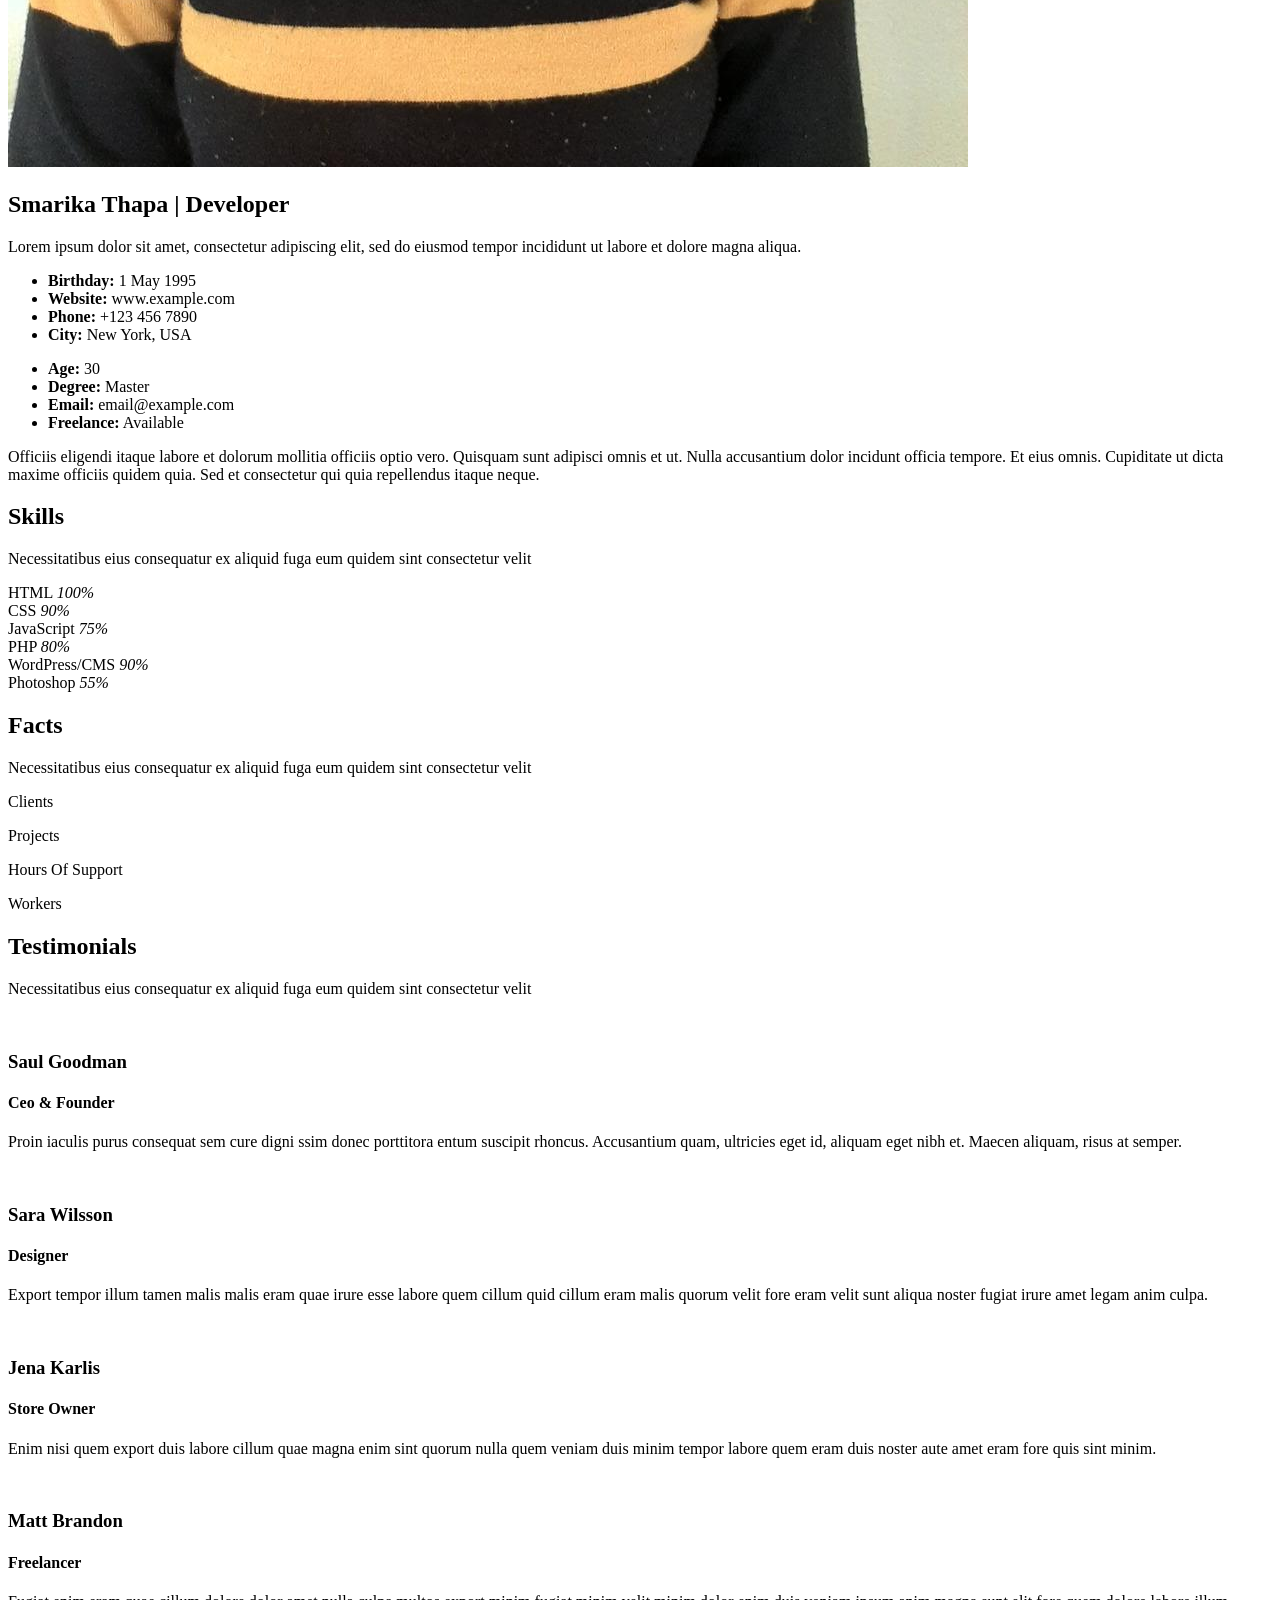
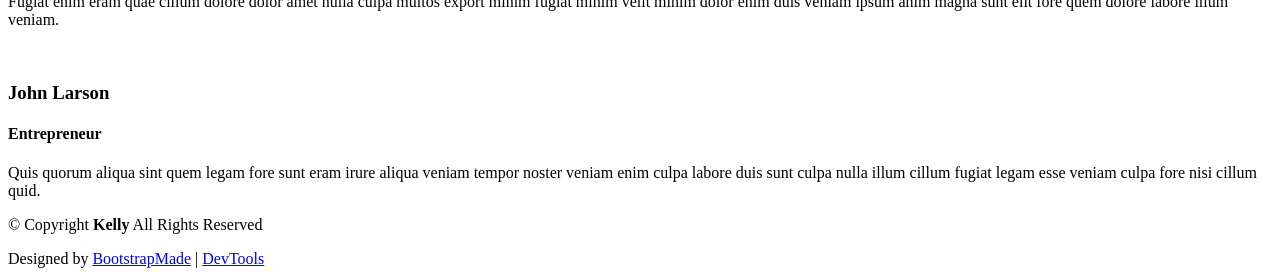
==== commit ba96f891: "update about page as name" ====
--- a/about.html
+++ b/about.html
@@ -4,7 +4,7 @@
 <head>
   <meta charset="utf-8">
   <meta content="width=device-width, initial-scale=1.0" name="viewport">
-  <title>About - Smarika thapa</title>
+  <title>About - Kelly Bootstrap Template</title>
   <meta name="description" content="">
   <meta name="keywords" content="">
 
@@ -27,7 +27,13 @@
   <!-- Main CSS File -->
   <link href="assets/css/main.css" rel="stylesheet">
 
- 
+  <!-- =======================================================
+  * Template Name: Kelly
+  * Template URL: https://bootstrapmade.com/kelly-free-bootstrap-cv-resume-html-template/
+  * Updated: Aug 07 2024 with Bootstrap v5.3.3
+  * Author: BootstrapMade.com
+  * License: https://bootstrapmade.com/license/
+  ======================================================== -->
 </head>
 
 <body class="about-page">
@@ -38,7 +44,7 @@
       <a href="index.html" class="logo d-flex align-items-center me-auto me-xl-0">
         <!-- Uncomment the line below if you also wish to use an image logo -->
         <!-- <img src="assets/img/logo.png" alt=""> -->
-        <h1 class="sitename">Kelly</h1>
+        <h1 class="sitename">Smarika Thapa</h1>
       </a>
 
       <nav id="navmenu" class="navmenu">
@@ -88,9 +94,7 @@
       <!-- Section Title -->
       <div class="container section-title" data-aos="fade-up">
         <h2>About</h2>
-        <p>
-          smarika is my bestie pestie. She is an IT student pursuing her passion. She is an ambivert person with playful personality. 
-        </p>
+        <p>Necessitatibus eius consequatur ex aliquid fuga eum quidem sint consectetur velit</p>
       </div><!-- End Section Title -->
 
       <div class="container" data-aos="fade-up" data-aos-delay="100">
@@ -100,7 +104,7 @@
             <img src="assets/img/portfolio/smarika.jpeg" class="img-fluid" alt="">
           </div>
           <div class="col-lg-8 content">
-            <h2>UI/UX Designer &amp; Web Developer.</h2>
+            <h2>Smarika Thapa | Developer</h2>
             <p class="fst-italic py-3">
               Lorem ipsum dolor sit amet, consectetur adipiscing elit, sed do eiusmod tempor incididunt ut labore et dolore
               magna aliqua.
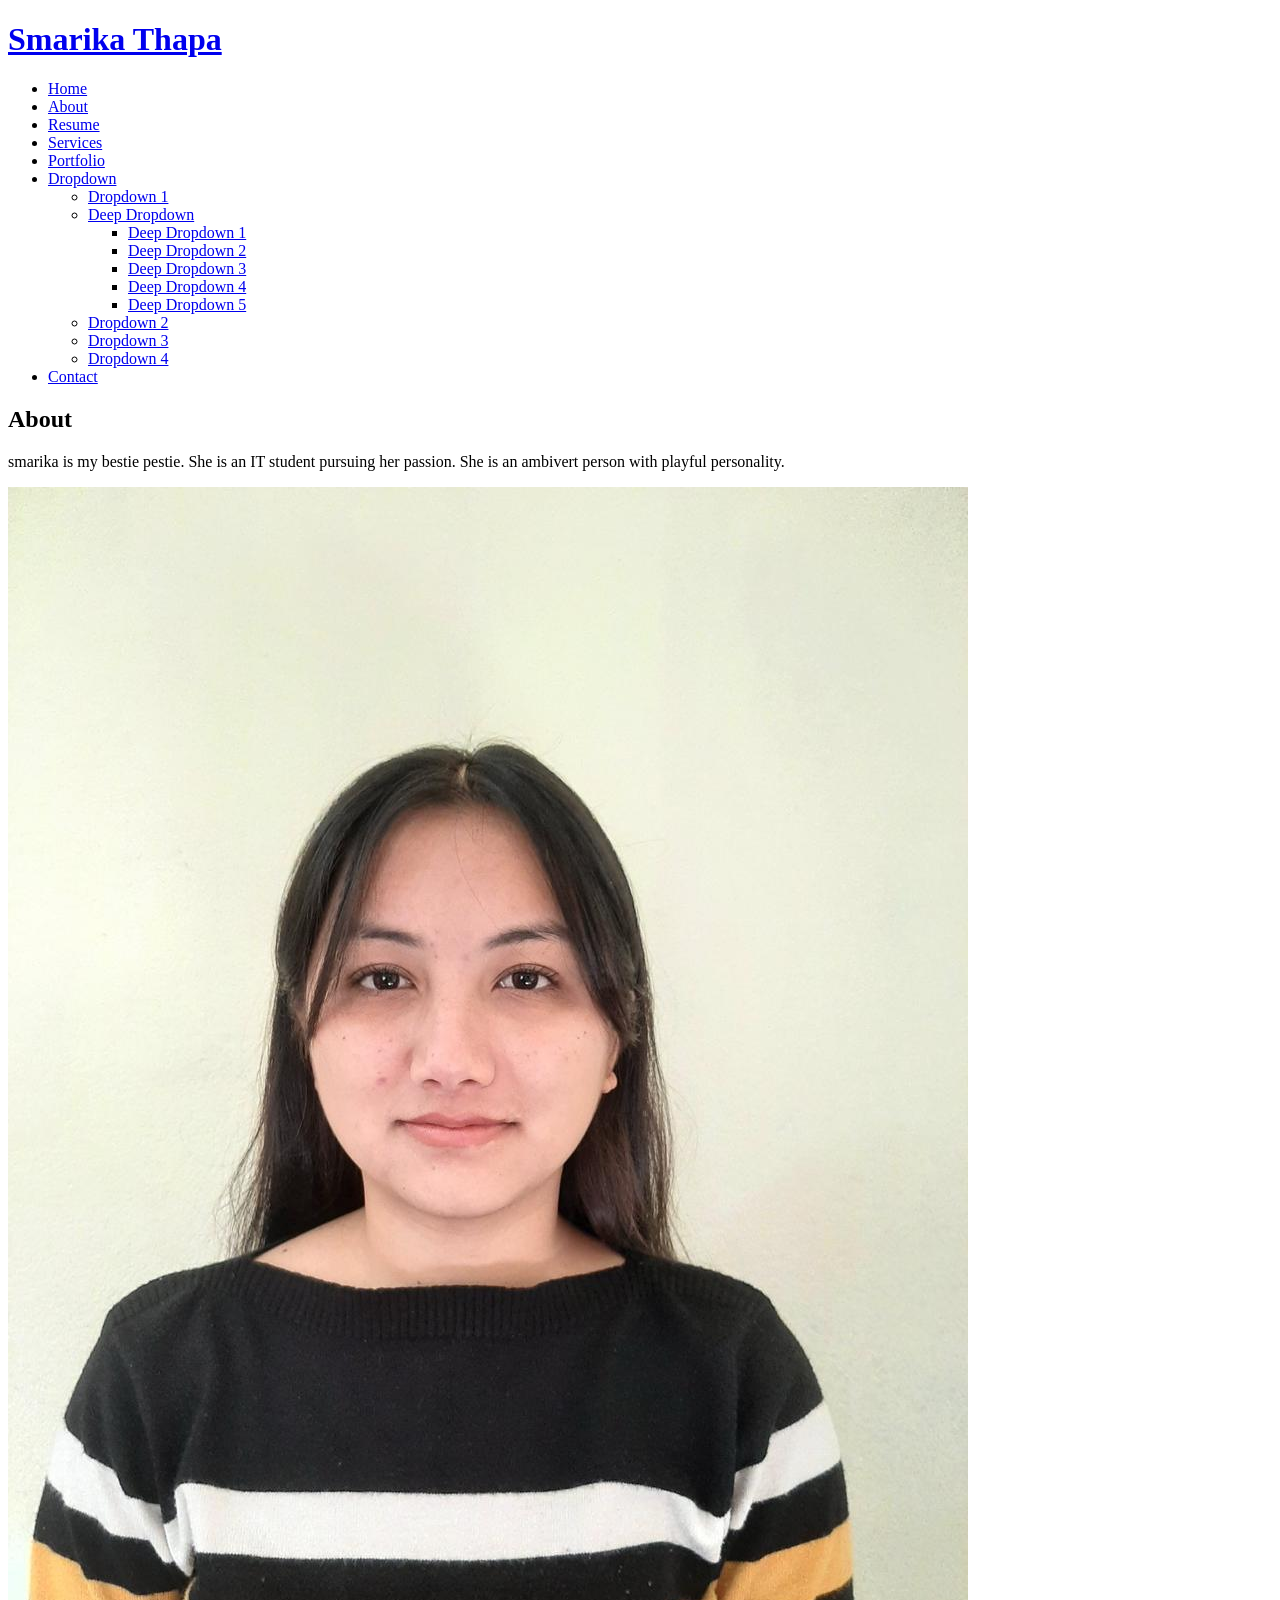
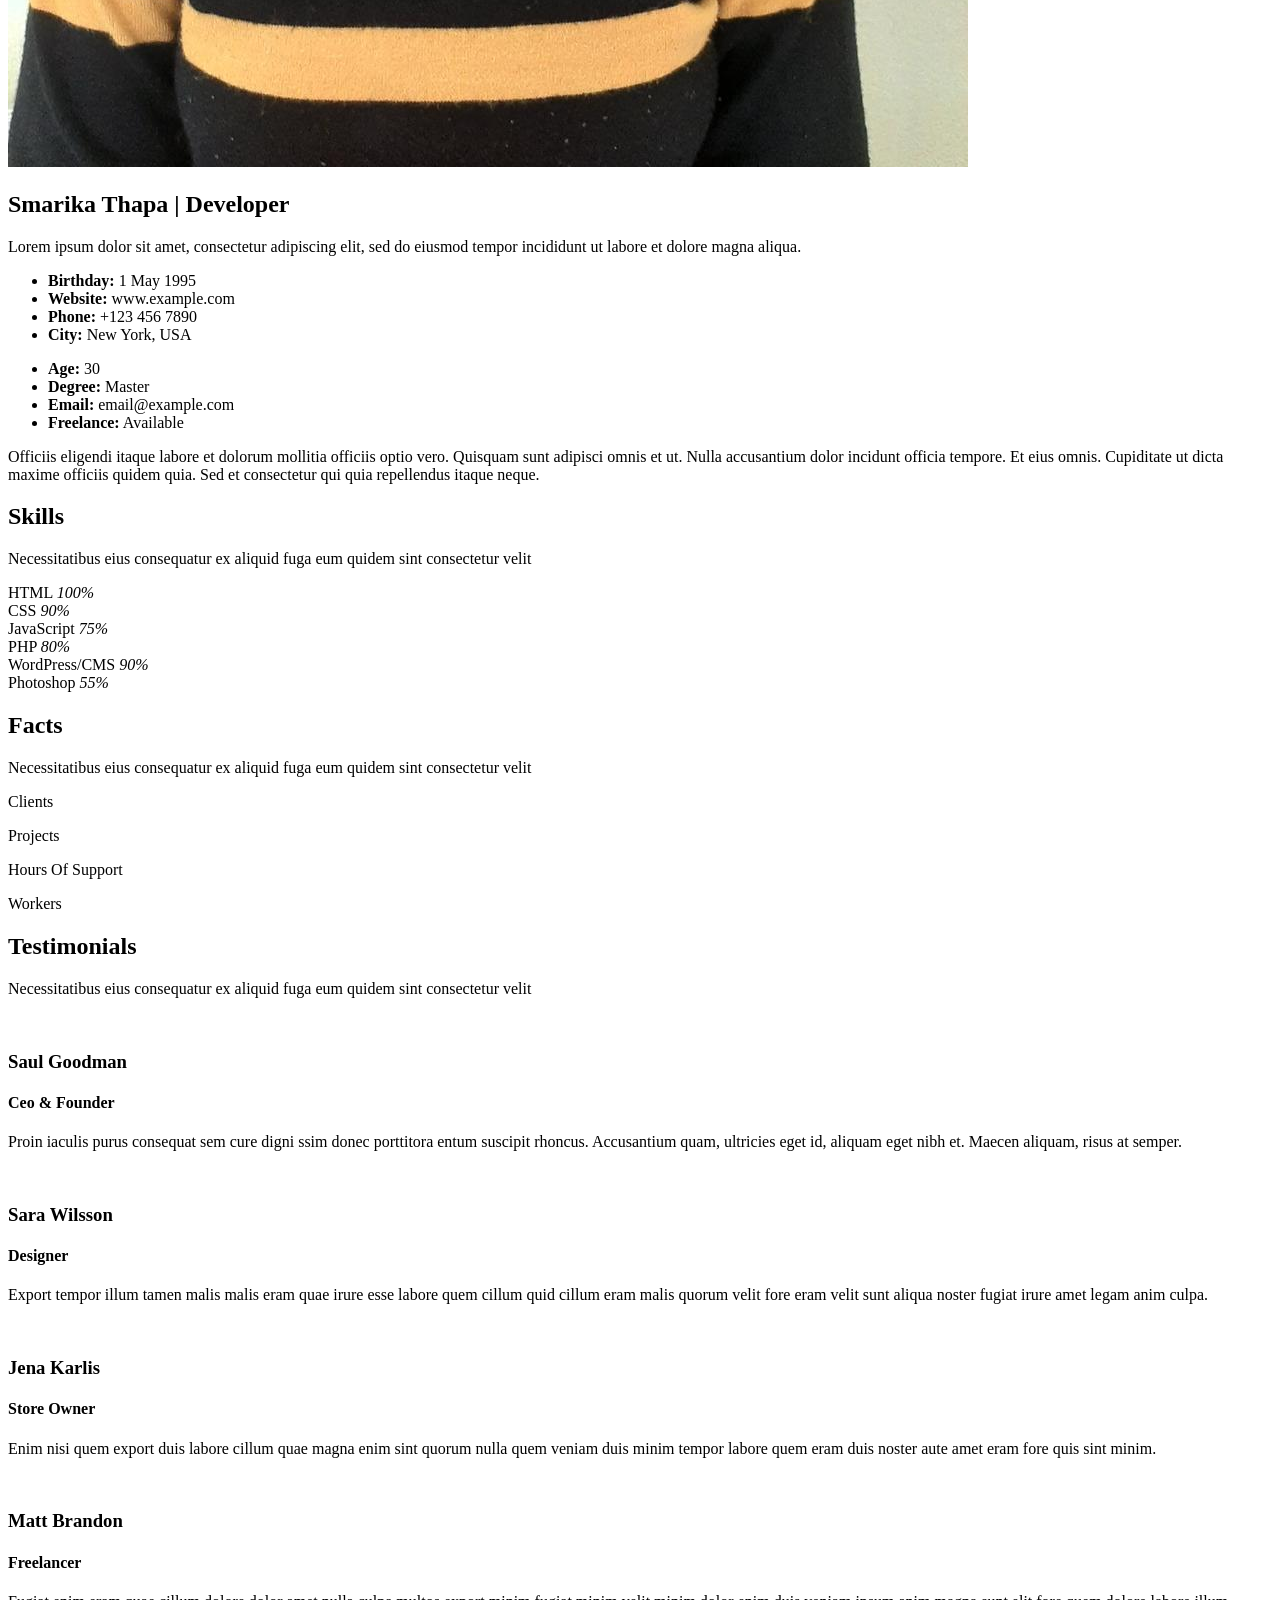
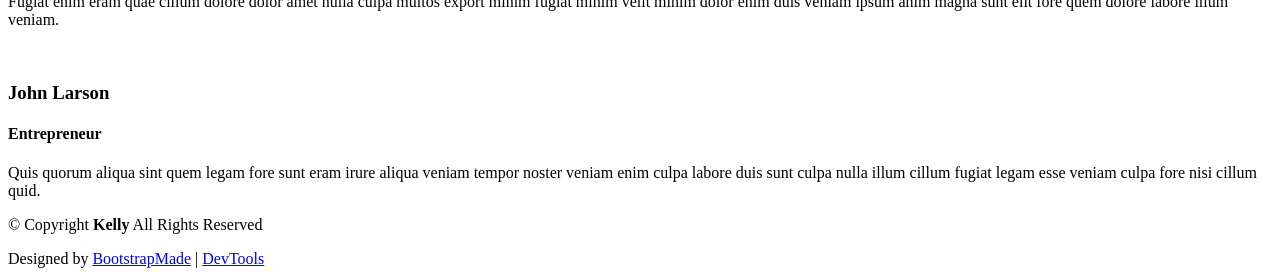
==== commit c7f4862a: "update about page as name" ====
--- a/about.html
+++ b/about.html
@@ -4,7 +4,7 @@
 <head>
   <meta charset="utf-8">
   <meta content="width=device-width, initial-scale=1.0" name="viewport">
-  <title>About - Kelly Bootstrap Template</title>
+  <title>About - Smarika thapa</title>
   <meta name="description" content="">
   <meta name="keywords" content="">
 
@@ -27,13 +27,7 @@
   <!-- Main CSS File -->
   <link href="assets/css/main.css" rel="stylesheet">
 
-  <!-- =======================================================
-  * Template Name: Kelly
-  * Template URL: https://bootstrapmade.com/kelly-free-bootstrap-cv-resume-html-template/
-  * Updated: Aug 07 2024 with Bootstrap v5.3.3
-  * Author: BootstrapMade.com
-  * License: https://bootstrapmade.com/license/
-  ======================================================== -->
+ 
 </head>
 
 <body class="about-page">
@@ -94,7 +88,9 @@
       <!-- Section Title -->
       <div class="container section-title" data-aos="fade-up">
         <h2>About</h2>
-        <p>Necessitatibus eius consequatur ex aliquid fuga eum quidem sint consectetur velit</p>
+        <p>
+          smarika is my bestie pestie. She is an IT student pursuing her passion. She is an ambivert person with playful personality. 
+        </p>
       </div><!-- End Section Title -->
 
       <div class="container" data-aos="fade-up" data-aos-delay="100">
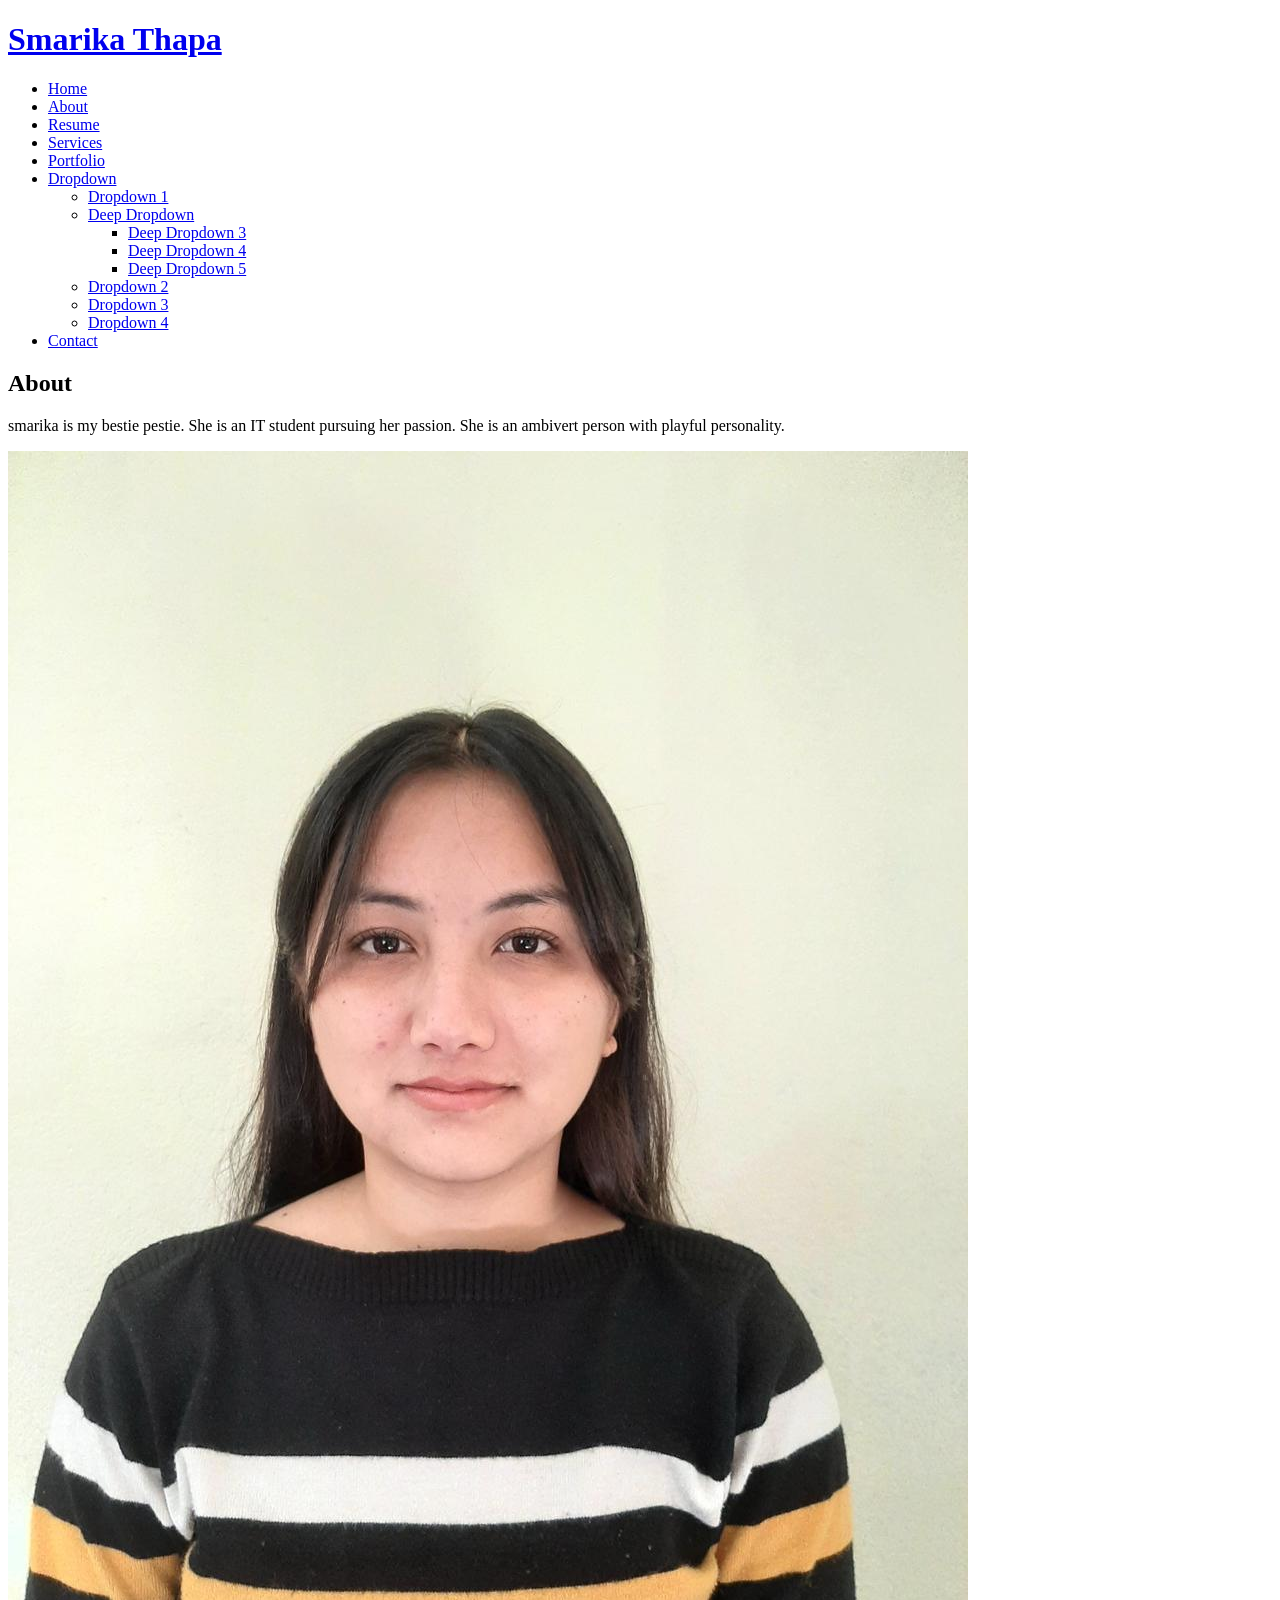
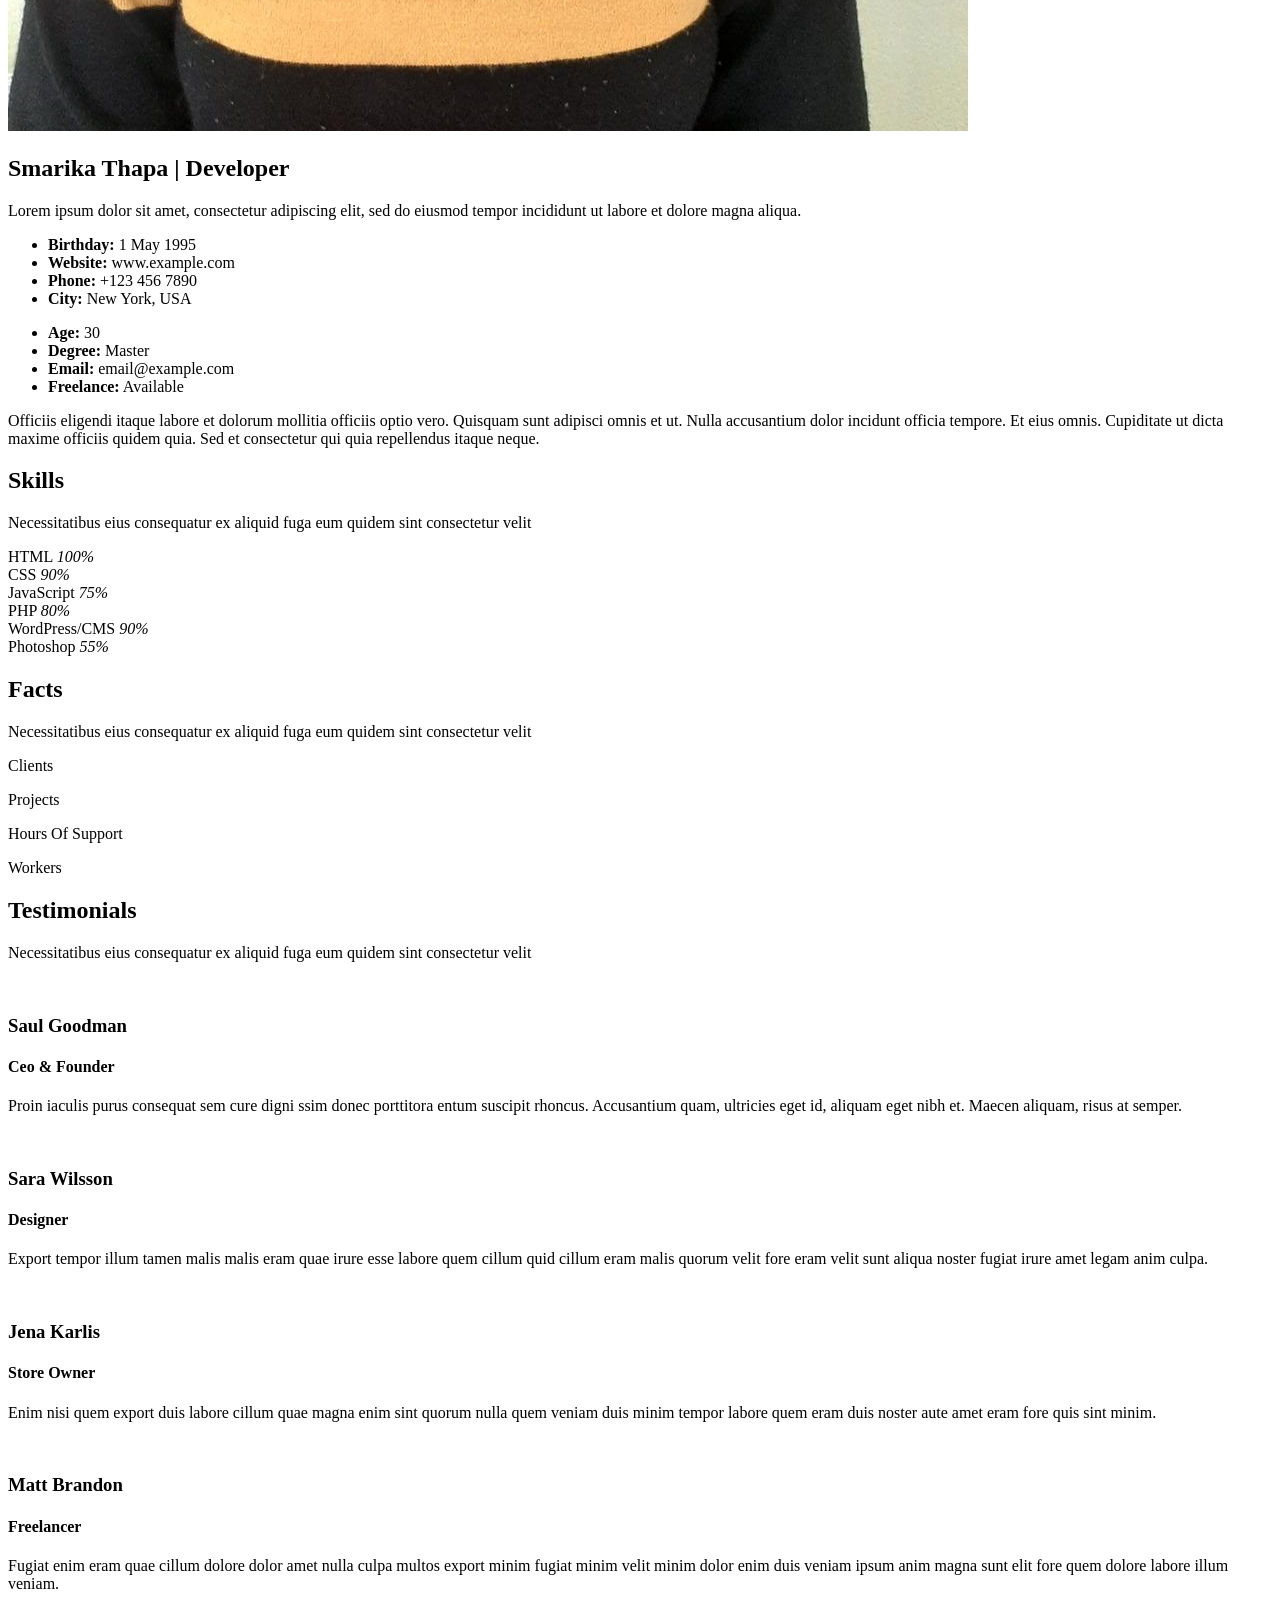
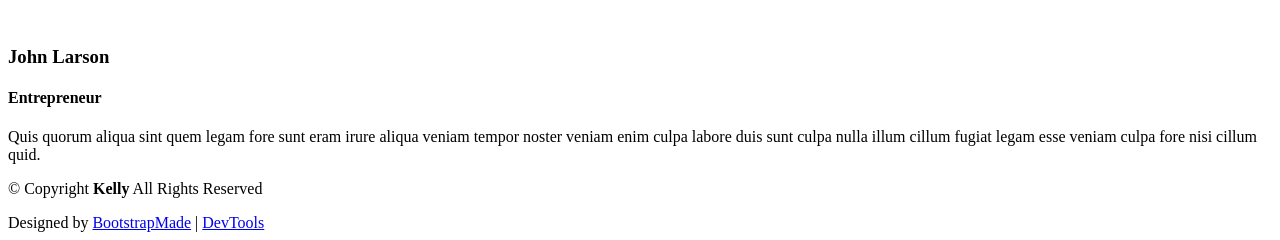
==== commit c6e6d9c4: "update about page as name" ====
--- a/about.html
+++ b/about.html
@@ -53,8 +53,7 @@
               <li><a href="#">Dropdown 1</a></li>
               <li class="dropdown"><a href="#"><span>Deep Dropdown</span> <i class="bi bi-chevron-down toggle-dropdown"></i></a>
                 <ul>
-                  <li><a href="#">Deep Dropdown 1</a></li>
-                  <li><a href="#">Deep Dropdown 2</a></li>
+                  
                   <li><a href="#">Deep Dropdown 3</a></li>
                   <li><a href="#">Deep Dropdown 4</a></li>
                   <li><a href="#">Deep Dropdown 5</a></li>
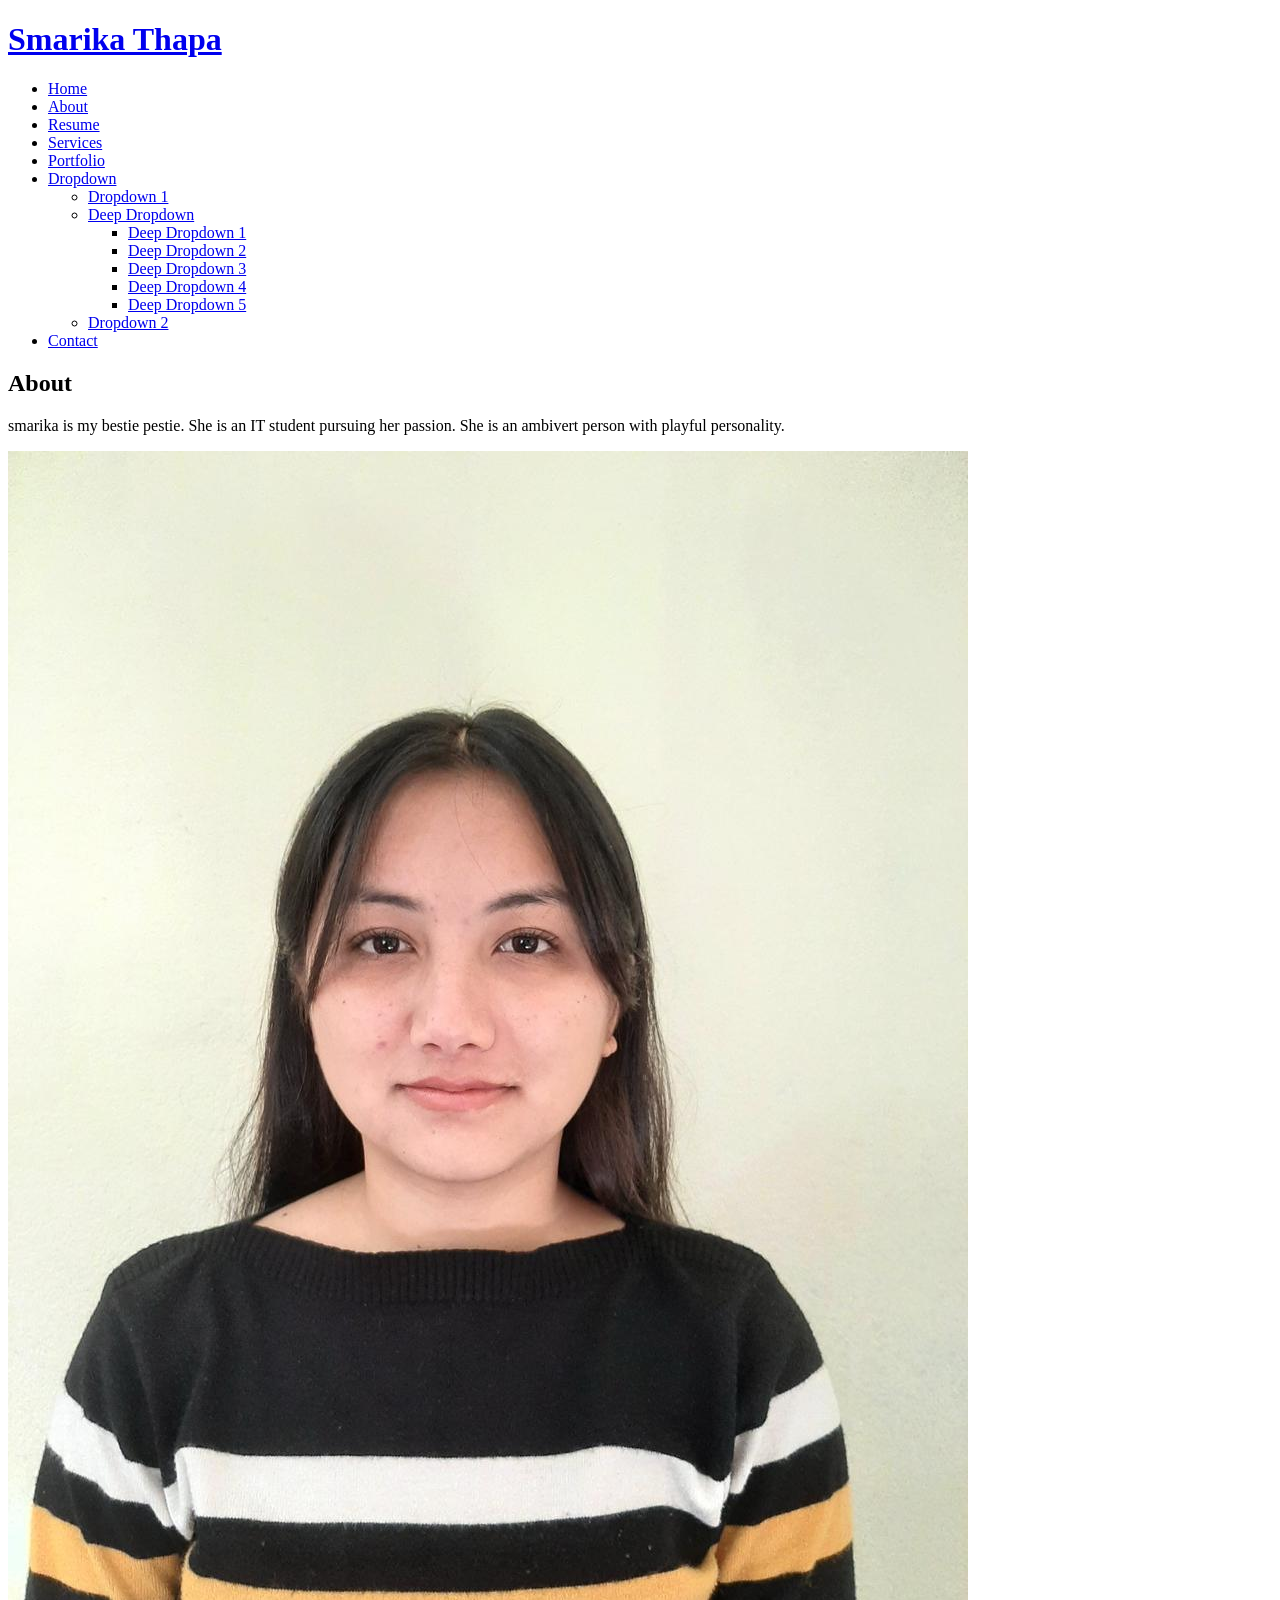
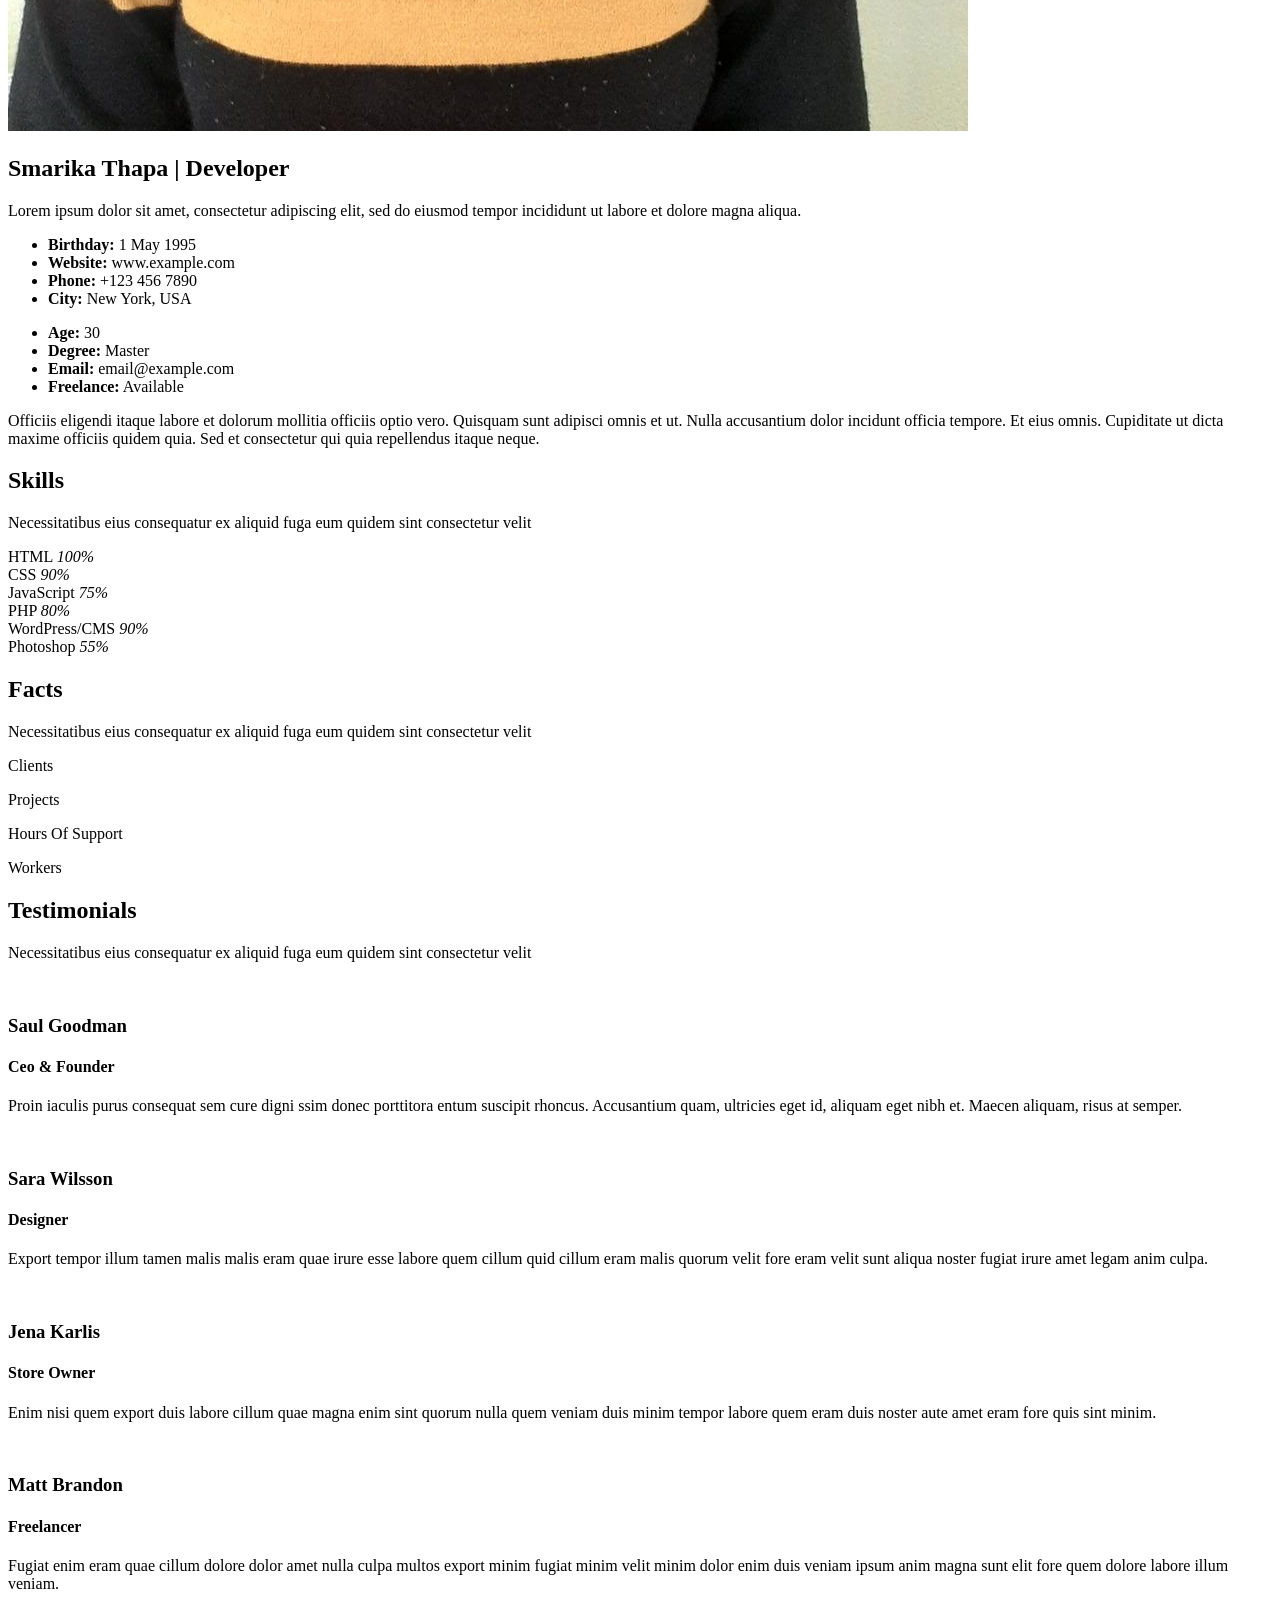
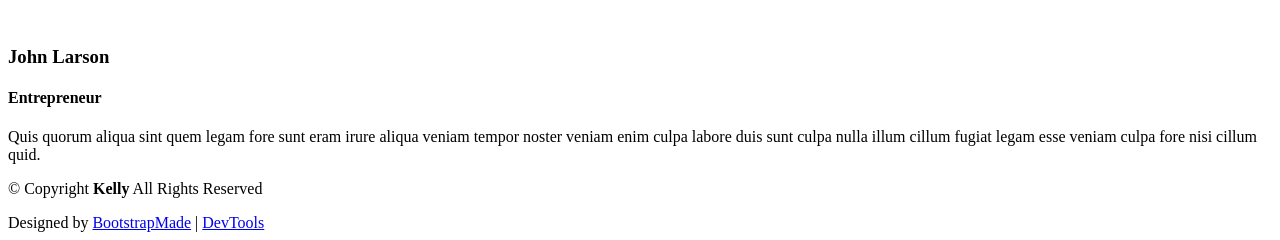
==== commit 5283f601: "udpate: updated bio in about page" ====
--- a/about.html
+++ b/about.html
@@ -53,15 +53,15 @@
               <li><a href="#">Dropdown 1</a></li>
               <li class="dropdown"><a href="#"><span>Deep Dropdown</span> <i class="bi bi-chevron-down toggle-dropdown"></i></a>
                 <ul>
-                  
+                  <li><a href="#">Deep Dropdown 1</a></li>
+                  <li><a href="#">Deep Dropdown 2</a></li>
                   <li><a href="#">Deep Dropdown 3</a></li>
                   <li><a href="#">Deep Dropdown 4</a></li>
                   <li><a href="#">Deep Dropdown 5</a></li>
                 </ul>
               </li>
               <li><a href="#">Dropdown 2</a></li>
-              <li><a href="#">Dropdown 3</a></li>
-              <li><a href="#">Dropdown 4</a></li>
+             
             </ul>
           </li>
           <li><a href="contact.html">Contact</a></li>
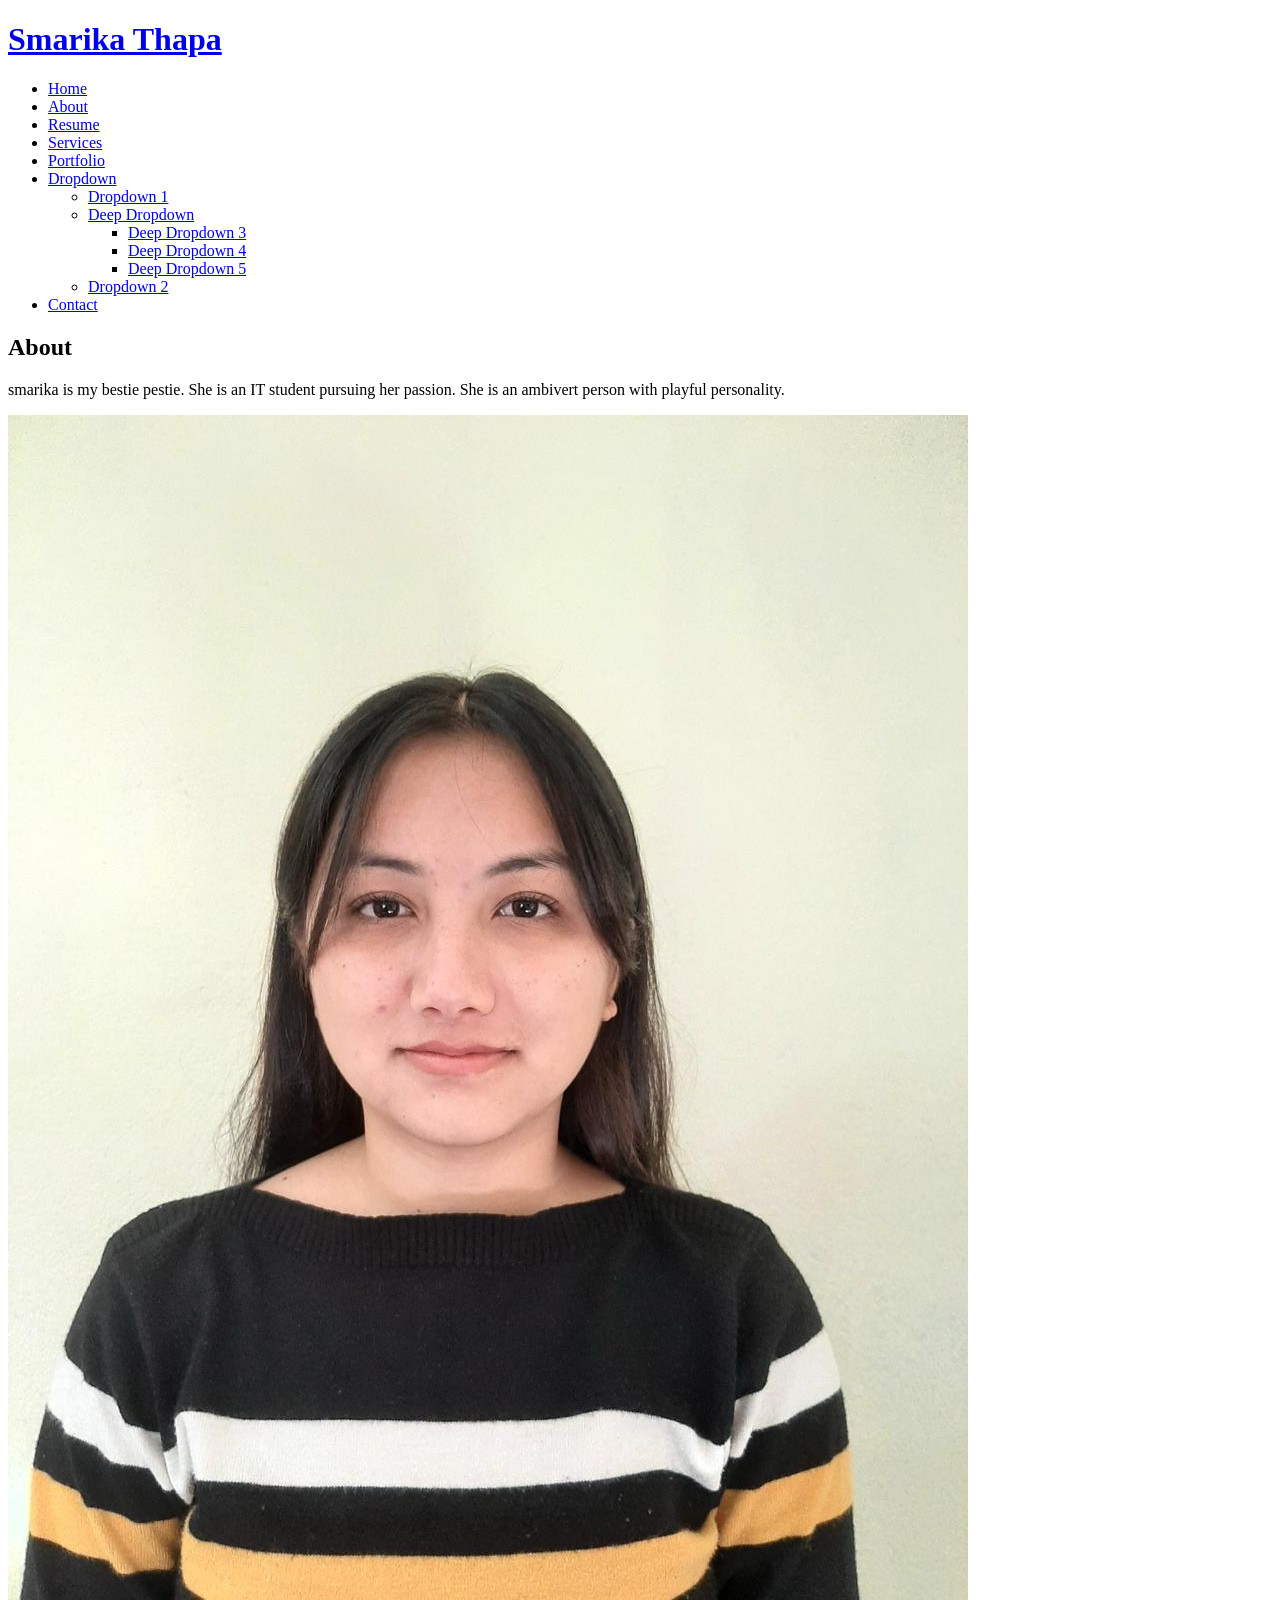
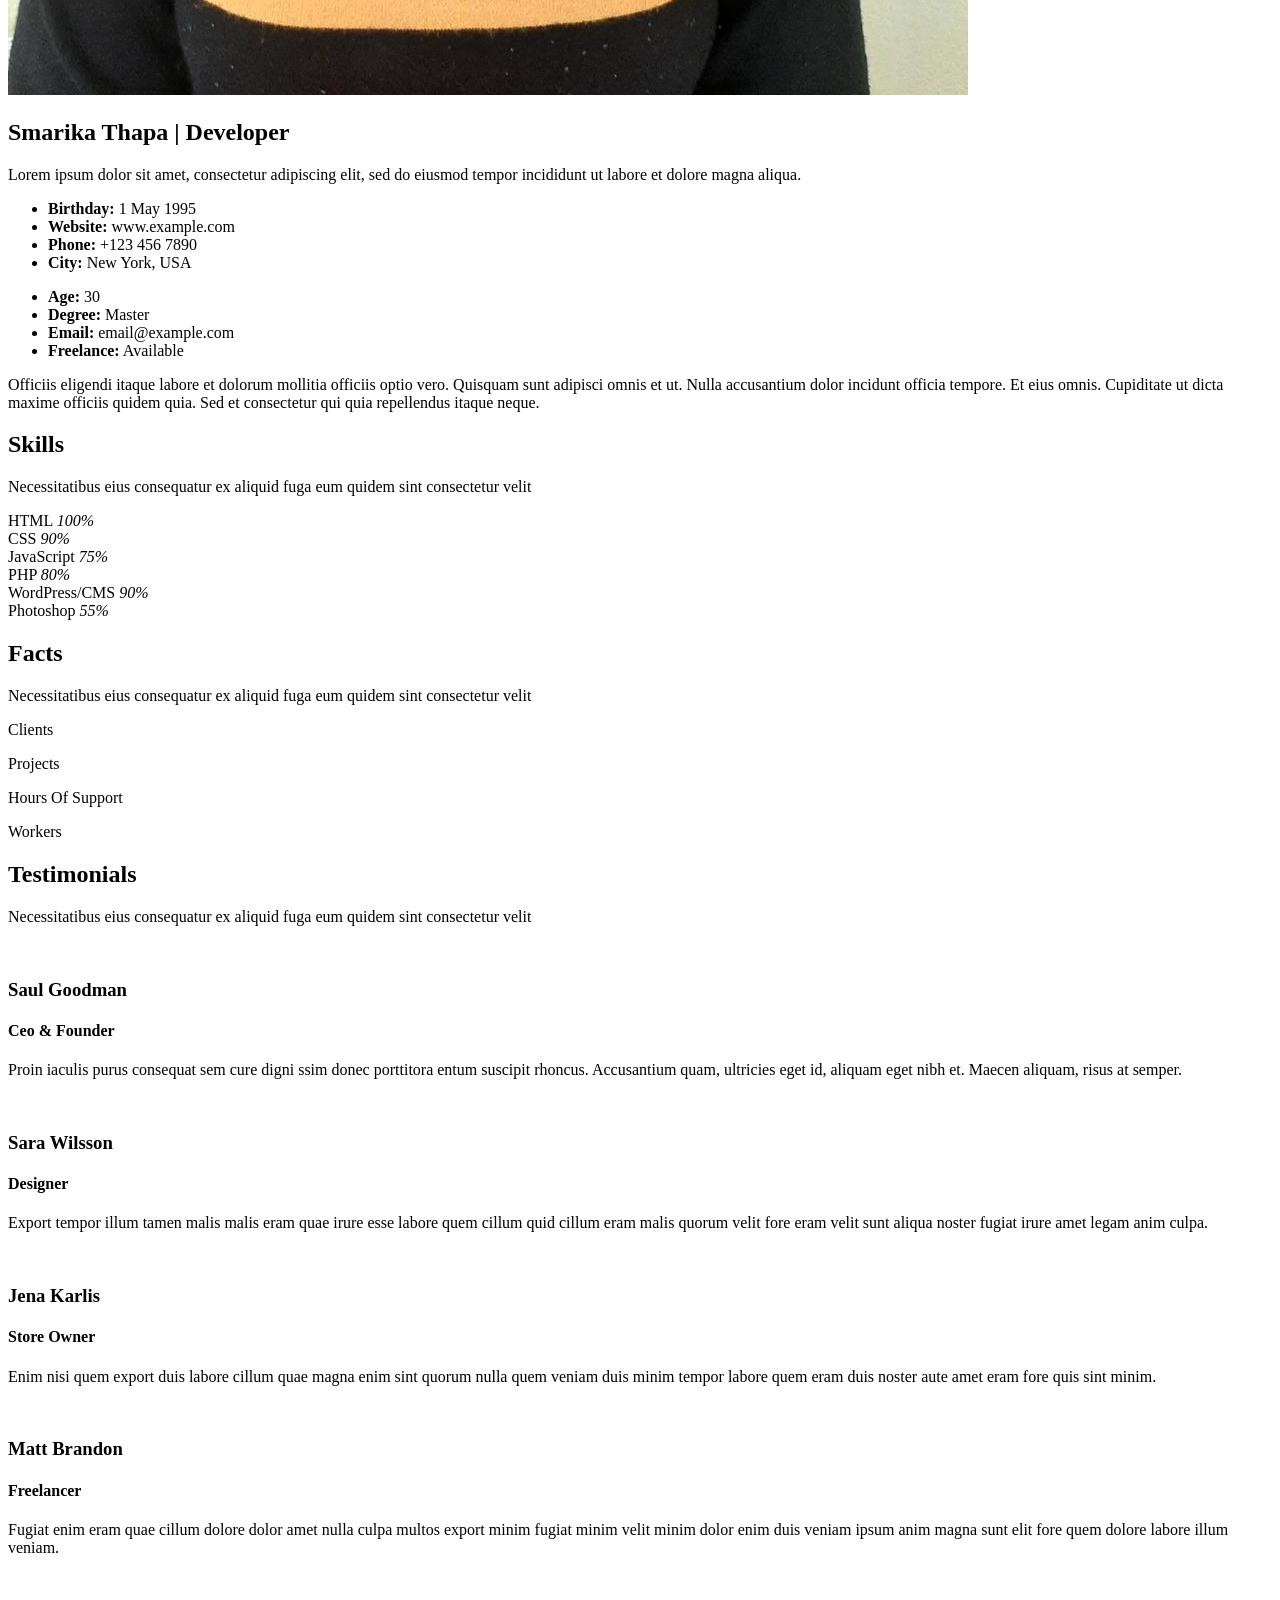
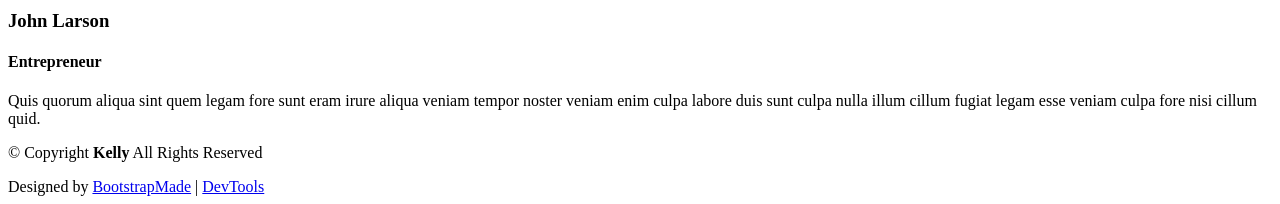
==== commit 4965f4c9: "update about page as name" ====
--- a/about.html
+++ b/about.html
@@ -53,8 +53,7 @@
               <li><a href="#">Dropdown 1</a></li>
               <li class="dropdown"><a href="#"><span>Deep Dropdown</span> <i class="bi bi-chevron-down toggle-dropdown"></i></a>
                 <ul>
-                  <li><a href="#">Deep Dropdown 1</a></li>
-                  <li><a href="#">Deep Dropdown 2</a></li>
+                  
                   <li><a href="#">Deep Dropdown 3</a></li>
                   <li><a href="#">Deep Dropdown 4</a></li>
                   <li><a href="#">Deep Dropdown 5</a></li>
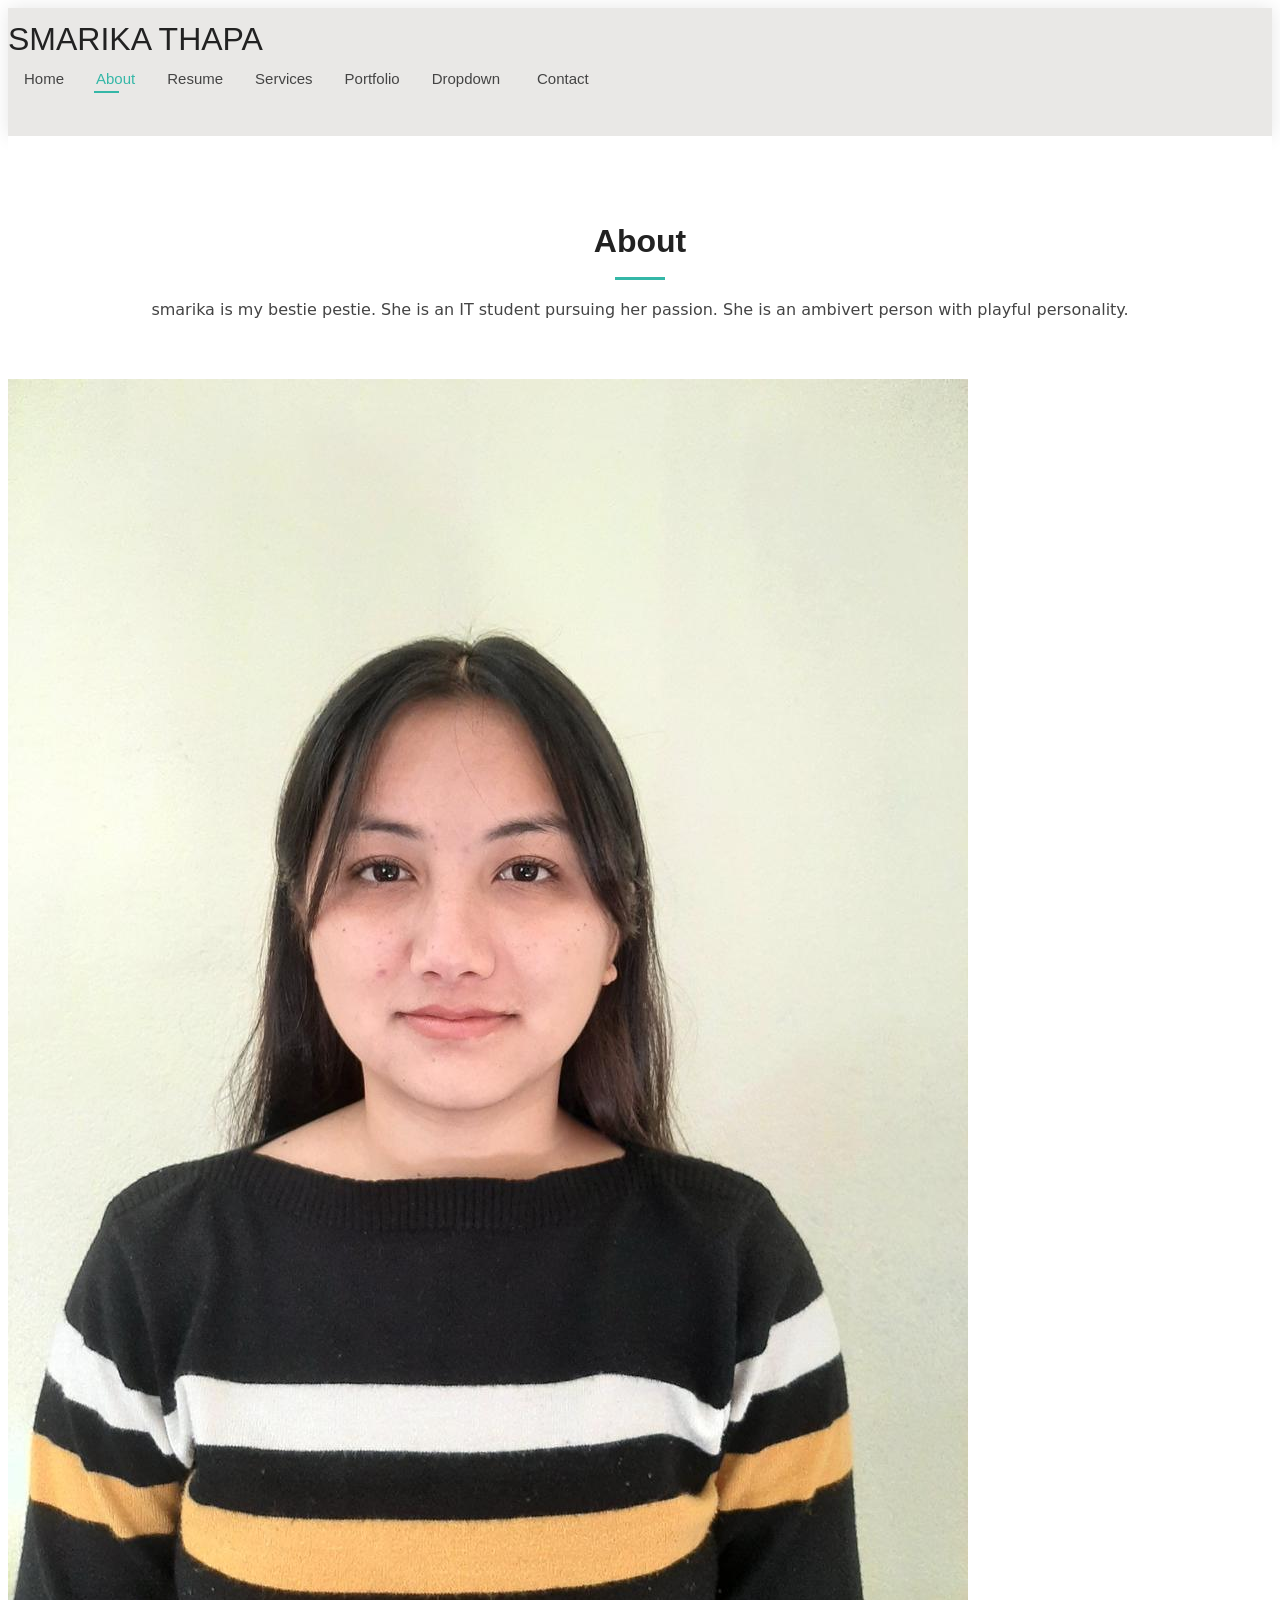
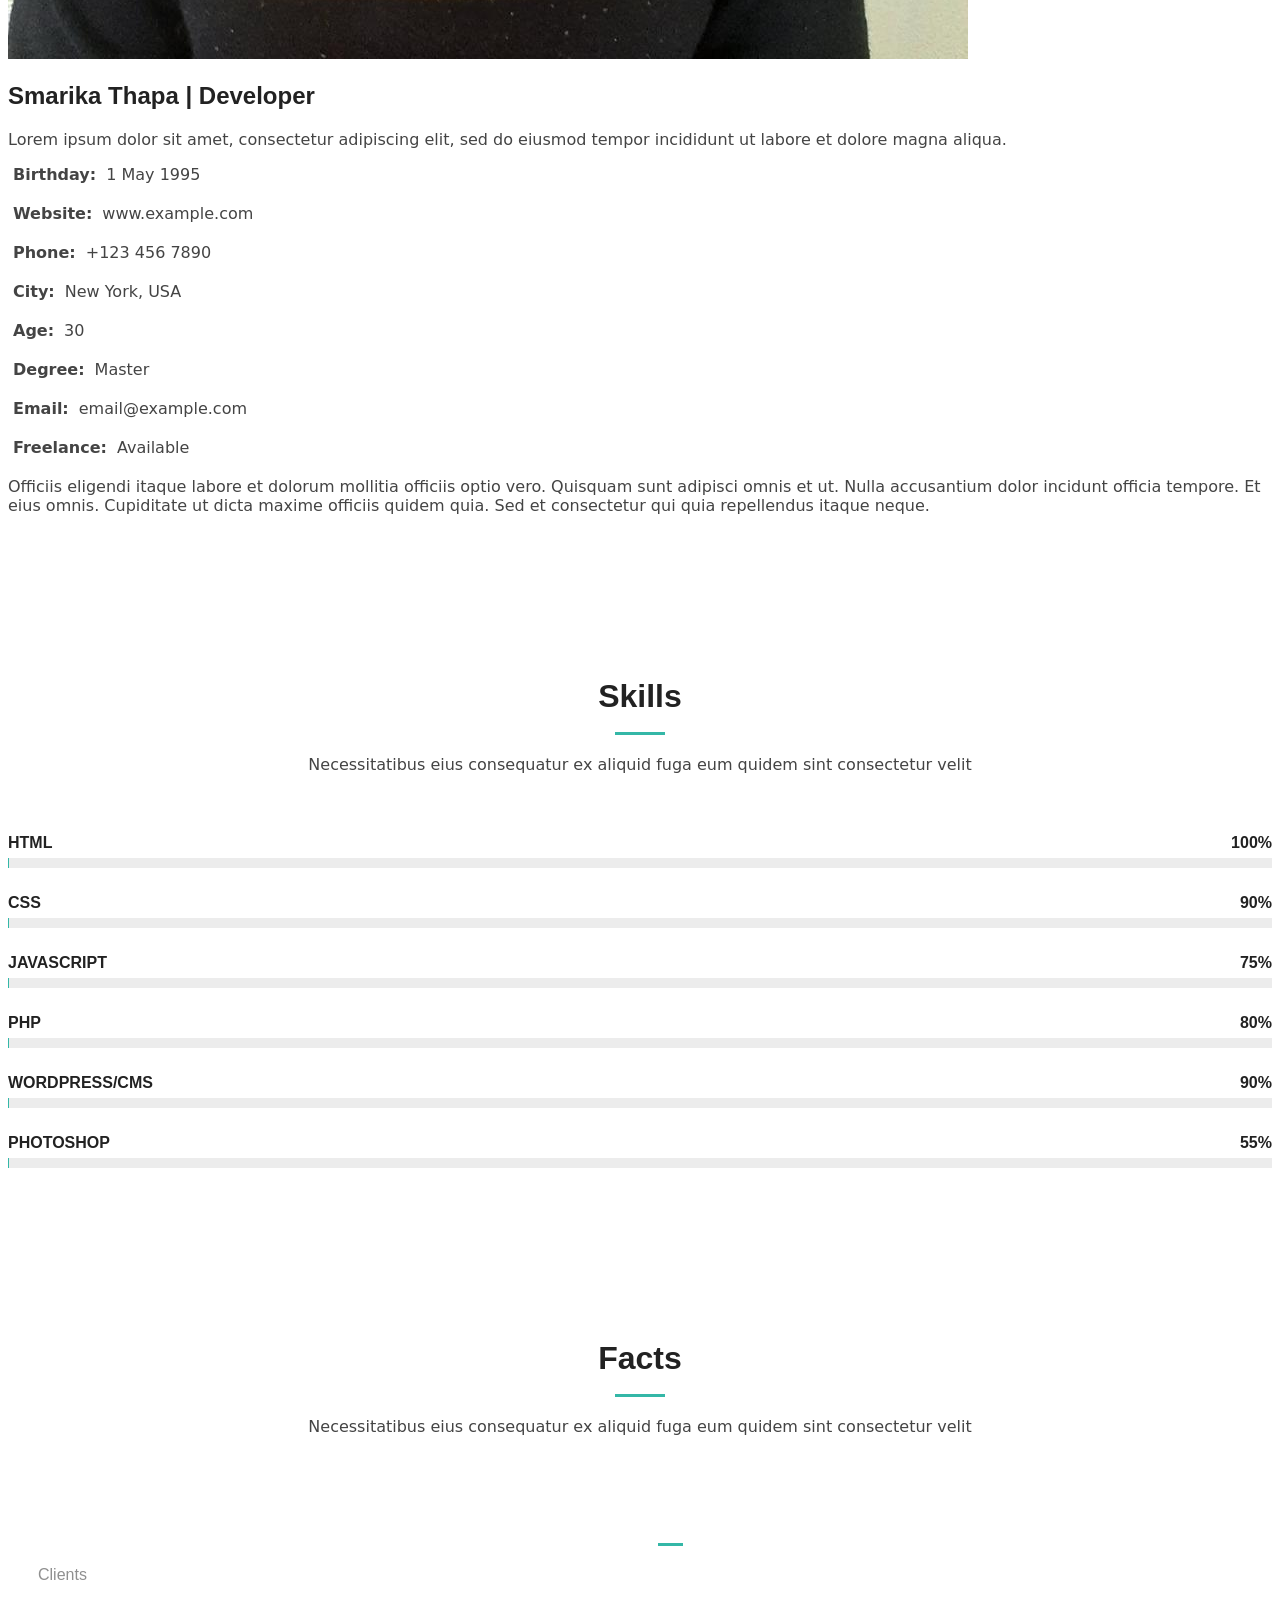
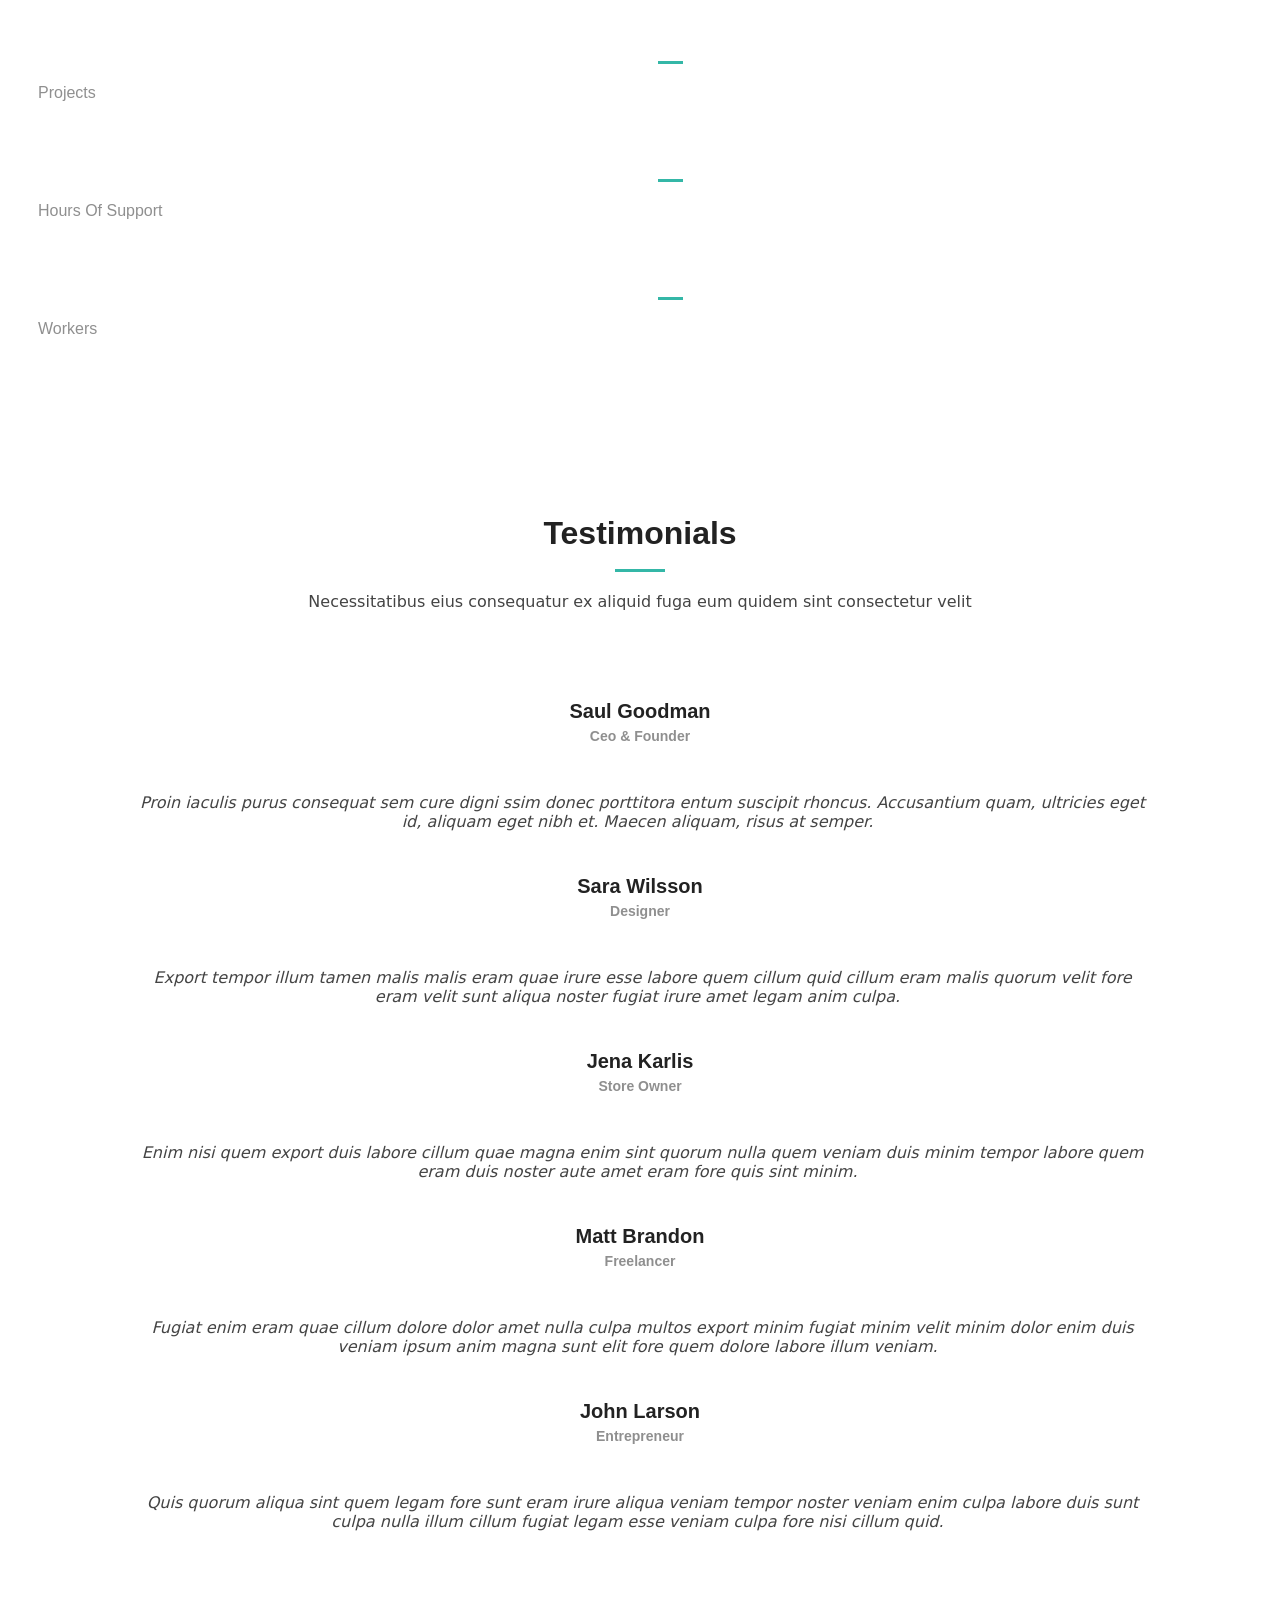
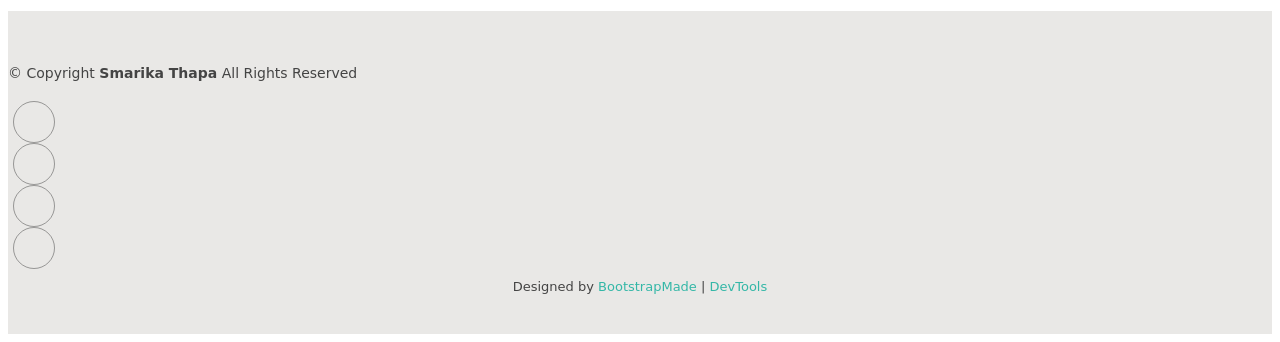
==== commit b3f2a267: "update about page as name" ====
--- a/about.html
+++ b/about.html
@@ -371,7 +371,7 @@
 
     <div class="container">
       <div class="copyright text-center ">
-        <p>© <span>Copyright</span> <strong class="px-1 sitename">Kelly</strong> <span>All Rights Reserved<br></span></p>
+        <p>© <span>Copyright</span> <strong class="px-1 sitename">Smarika Thapa</strong> <span>All Rights Reserved<br></span></p>
       </div>
       <div class="social-links d-flex justify-content-center">
         <a href=""><i class="bi bi-twitter-x"></i></a>
--- a/assets/css/main.css
+++ b/assets/css/main.css
@@ -1,6 +1,6 @@
 /**
-* Template Name: Kelly
-* Template URL: https://bootstrapmade.com/kelly-free-bootstrap-cv-resume-html-template/
+* Template Name: Smarika Thapa
+* Template URL: https://bootstrapmade.com/Smarika Thapa-free-bootstrap-cv-resume-html-template/
 * Updated: Aug 07 2024 with Bootstrap v5.3.3
 * Author: BootstrapMade.com
 * License: https://bootstrapmade.com/license/
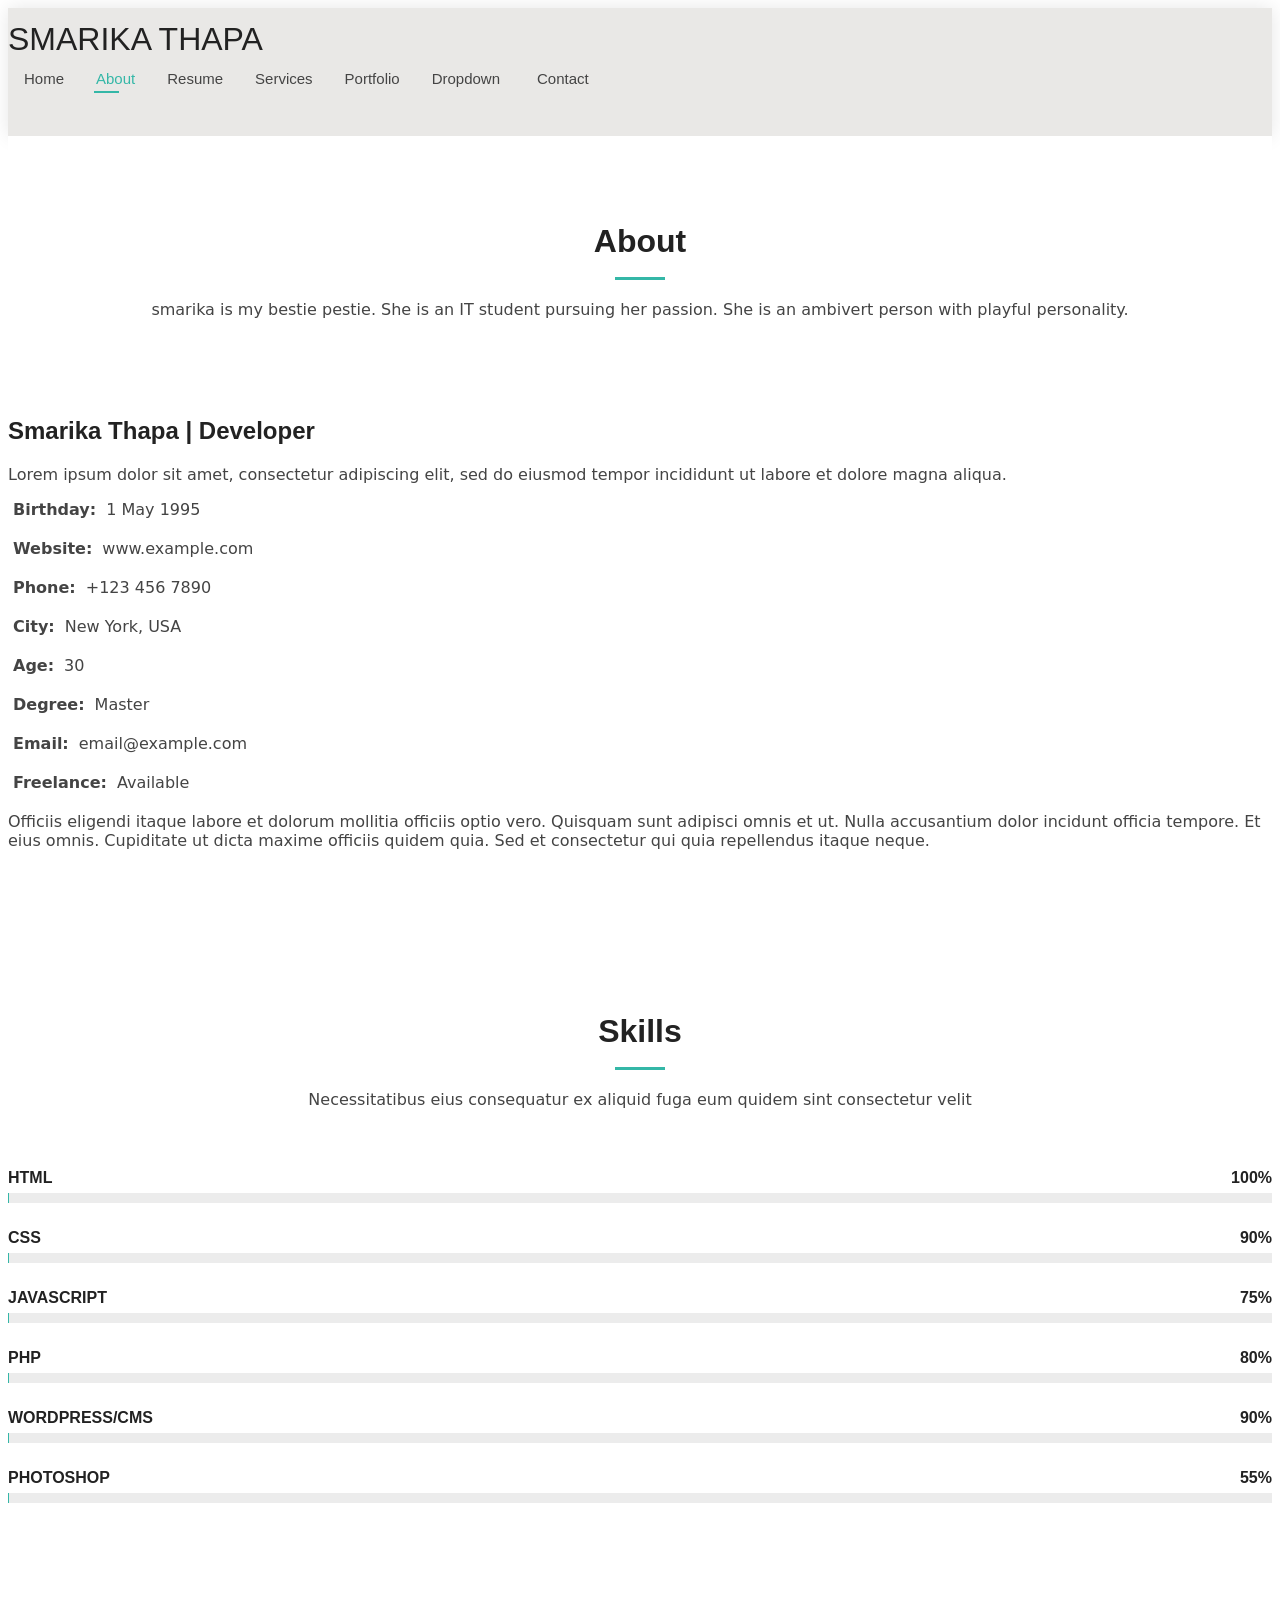
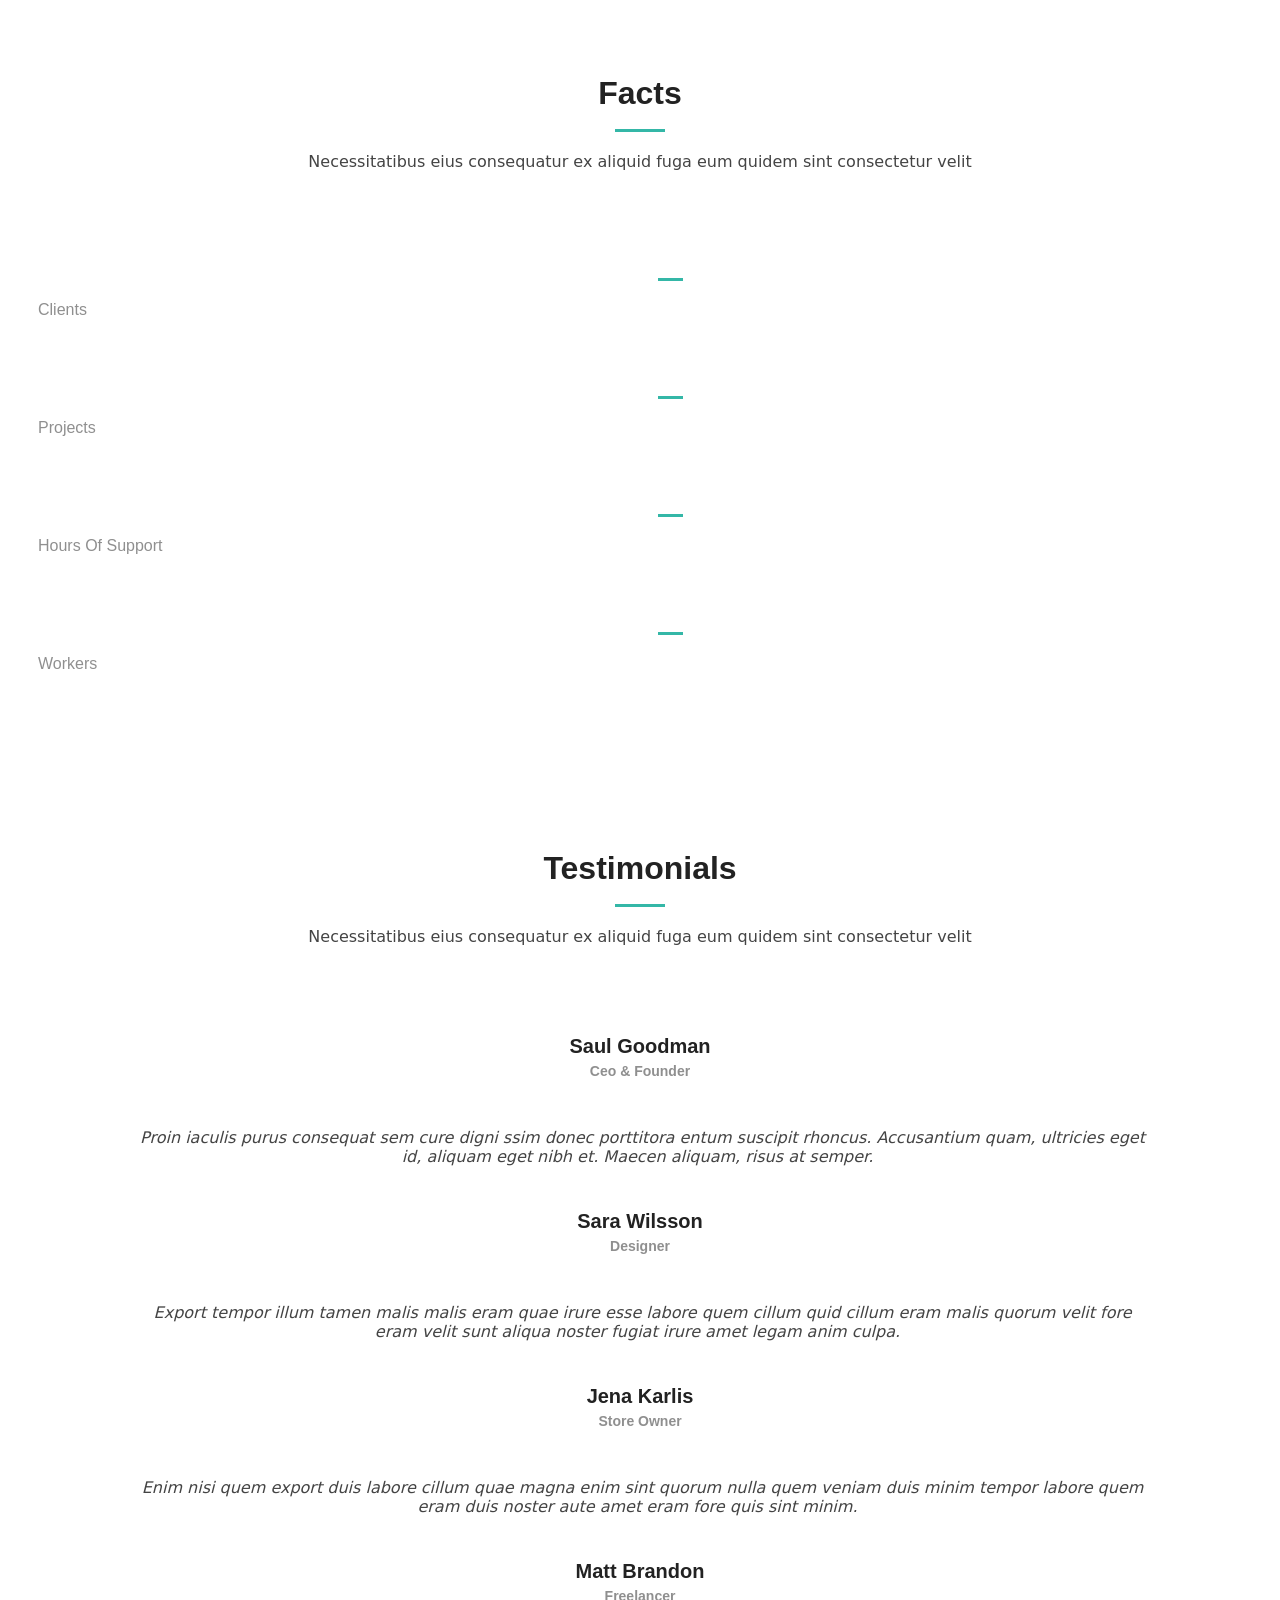
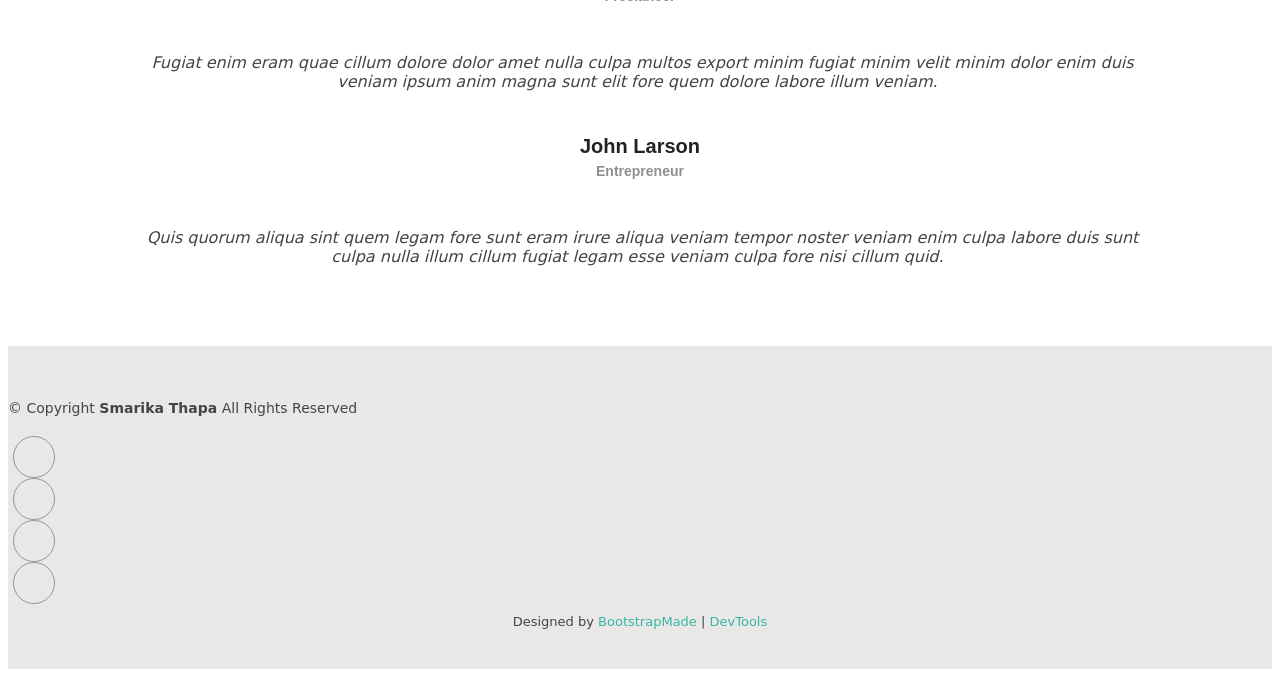
==== commit 2a0a8585: "image update" ====
--- a/about.html
+++ b/about.html
@@ -95,7 +95,7 @@
 
         <div class="row gy-4 justify-content-center">
           <div class="col-lg-4">
-            <img src="assets/img/portfolio/smarika.jpeg" class="img-fluid" alt="">
+            <img src="assets/img/hero-bg.jpg" class="img-fluid" alt="">
           </div>
           <div class="col-lg-8 content">
             <h2>Smarika Thapa | Developer</h2>
